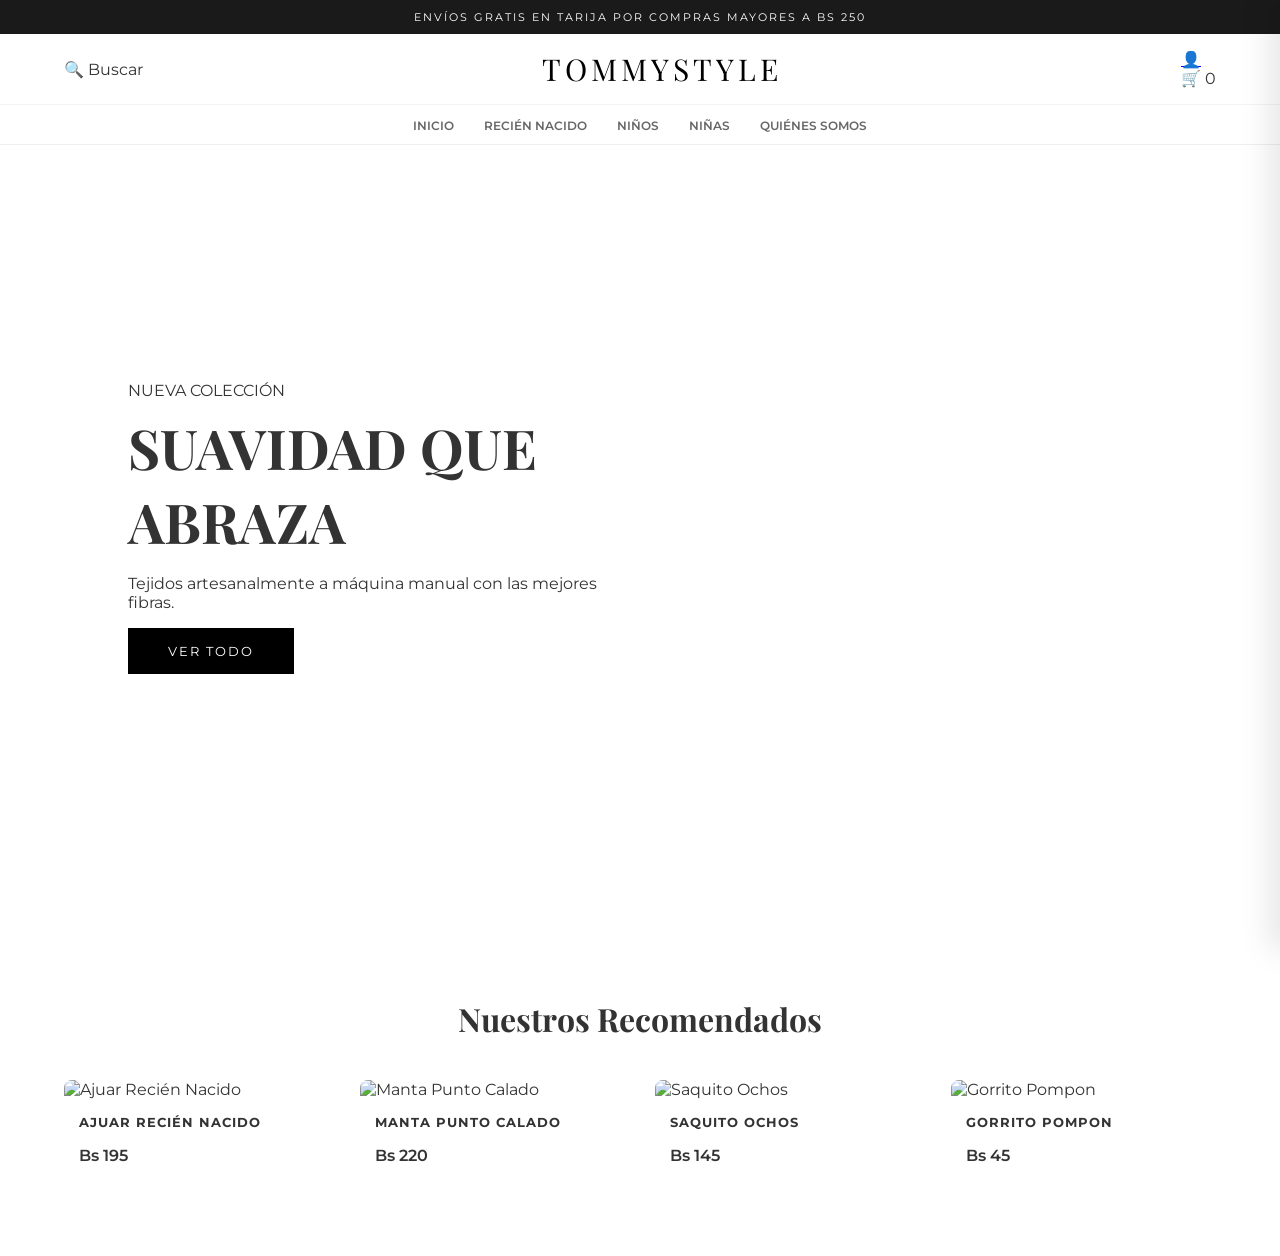
==== index.html @ 7f355030 "Add files via upload" ====
<!DOCTYPE html>
<html lang="es">
<head>
    <meta charset="UTF-8">
    <meta name="viewport" content="width=device-width, initial-scale=1.0">
    <title>TommyStyle | Tienda Oficial</title>
    <link rel="stylesheet" href="style.css">
    <link href="https://fonts.googleapis.com/css2?family=Montserrat:wght@300;400;600&family=Playfair+Display:wght@700&display=swap" rel="stylesheet">
</head>
<body>
    <div class="announcement-bar">ENVÍOS GRATIS EN TARIJA POR COMPRAS MAYORES A BS 250</div>

    <nav class="main-nav">
        <div class="nav-top">
            <div class="search-bar">🔍 Buscar</div>
            <div class="logo"><a href="index.html">TOMMYSTYLE</a></div>
            <div class="nav-user-icons">
                <a href="#">👤</a>
                <div class="cart-trigger" onclick="toggleCart()">🛒 <span id="cart-count">0</span></div>
            </div>
        </div>
        <ul class="nav-categories">
            <li><a href="index.html">INICIO</a></li>
            <li><a href="#productos">RECIÉN NACIDO</a></li>
            <li><a href="#productos">NIÑOS</a></li>
            <li><a href="#productos">NIÑAS</a></li>
            <li><a href="nosotros.html">QUIÉNES SOMOS</a></li>
        </ul>
    </nav>

    <header class="hero-section">
        <div class="hero-overlay">
            <div class="hero-text">
                <span class="subtitle">NUEVA COLECCIÓN</span>
                <h1>SUAVIDAD QUE ABRAZA</h1>
                <p>Tejidos artesanalmente a máquina manual con las mejores fibras.</p>
                <a href="#productos" class="btn-dark">VER TODO</a>
            </div>
        </div>
    </header>

    <section id="productos" class="shop-container">
        <h2 class="title-center">Nuestros Recomendados</h2>
        <div class="product-grid" id="product-grid"></div>
    </section>

    <div id="cart-sidebar" class="cart-sidebar">
        <div class="cart-header">
            <h3>BOLSA DE COMPRAS</h3>
            <button onclick="toggleCart()" class="close-btn">&times;</button>
        </div>
        <div id="cart-items-list"></div>
        <div class="cart-total-box">
            <p>Total: <span id="total-price">Bs 0</span></p>
            <button class="btn-checkout" onclick="checkout()">FINALIZAR COMPRA</button>
        </div>
    </div>

    <script src="script.js"></script>
</body>
</html>
---- style.css ----
:root {
    --primary: #1a1a1a;
    --accent: #d4a373;
    --bg-light: #f9f9f9;
}

body { font-family: 'Montserrat', sans-serif; margin: 0; color: #333; scroll-behavior: smooth; }

/* Announcement */
.announcement-bar { background: var(--primary); color: #fff; text-align: center; font-size: 11px; padding: 10px; letter-spacing: 2px; }

/* Nav */
.main-nav { background: #fff; position: sticky; top: 0; z-index: 1000; border-bottom: 1px solid #eee; }
.nav-top { display: flex; justify-content: space-between; align-items: center; padding: 15px 5%; }
.logo a { font-family: 'Playfair Display', serif; font-size: 30px; text-decoration: none; color: #000; letter-spacing: 4px; }
.nav-categories { list-style: none; display: flex; justify-content: center; padding: 10px 0; margin: 0; background: #fff; border-top: 1px solid #f4f4f4; }
.nav-categories li { margin: 0 15px; }
.nav-categories a { text-decoration: none; color: #666; font-size: 12px; font-weight: 600; transition: 0.3s; }
.nav-categories a:hover { color: var(--accent); }

/* Hero */
.hero-section { 
    height: 85vh; 
    background: url('https://images.unsplash.com/photo-1522771917714-d73b52b75243?auto=format&fit=crop&w=1600') center/cover no-repeat;
}
.hero-overlay { background: rgba(255,255,255,0.2); height: 100%; display: flex; align-items: center; padding-left: 10%; }
.hero-text { max-width: 500px; }
.hero-text h1 { font-family: 'Playfair Display', serif; font-size: 55px; margin: 10px 0; }
.btn-dark { background: #000; color: #fff; padding: 15px 40px; text-decoration: none; display: inline-block; letter-spacing: 2px; font-size: 13px; }

/* Shop */
.shop-container { padding: 60px 5%; }
.title-center { text-align: center; font-family: 'Playfair Display', serif; font-size: 32px; margin-bottom: 40px; }
.product-grid { display: grid; grid-template-columns: repeat(auto-fit, minmax(250px, 1fr)); gap: 30px; }
.product-card { cursor: pointer; transition: 0.3s; border-radius: 8px; overflow: hidden; }
.product-card img { width: 100%; height: 350px; object-fit: cover; }
.product-card:hover { transform: scale(1.02); }

/* Cart Sidebar */
.cart-sidebar { position: fixed; right: -400px; top: 0; width: 350px; height: 100%; background: #fff; box-shadow: -10px 0 30px rgba(0,0,0,0.1); z-index: 2000; transition: 0.4s; padding: 25px; display: flex; flex-direction: column; }
.cart-sidebar.active { right: 0; }
.cart-header { display: flex; justify-content: space-between; border-bottom: 1px solid #eee; padding-bottom: 15px; }

/* About Section */
.about-section { padding: 80px 15%; text-align: center; line-height: 1.8; }
.about-section img { width: 100%; max-height: 400px; object-fit: cover; margin: 30px 0; border-radius: 10px; }
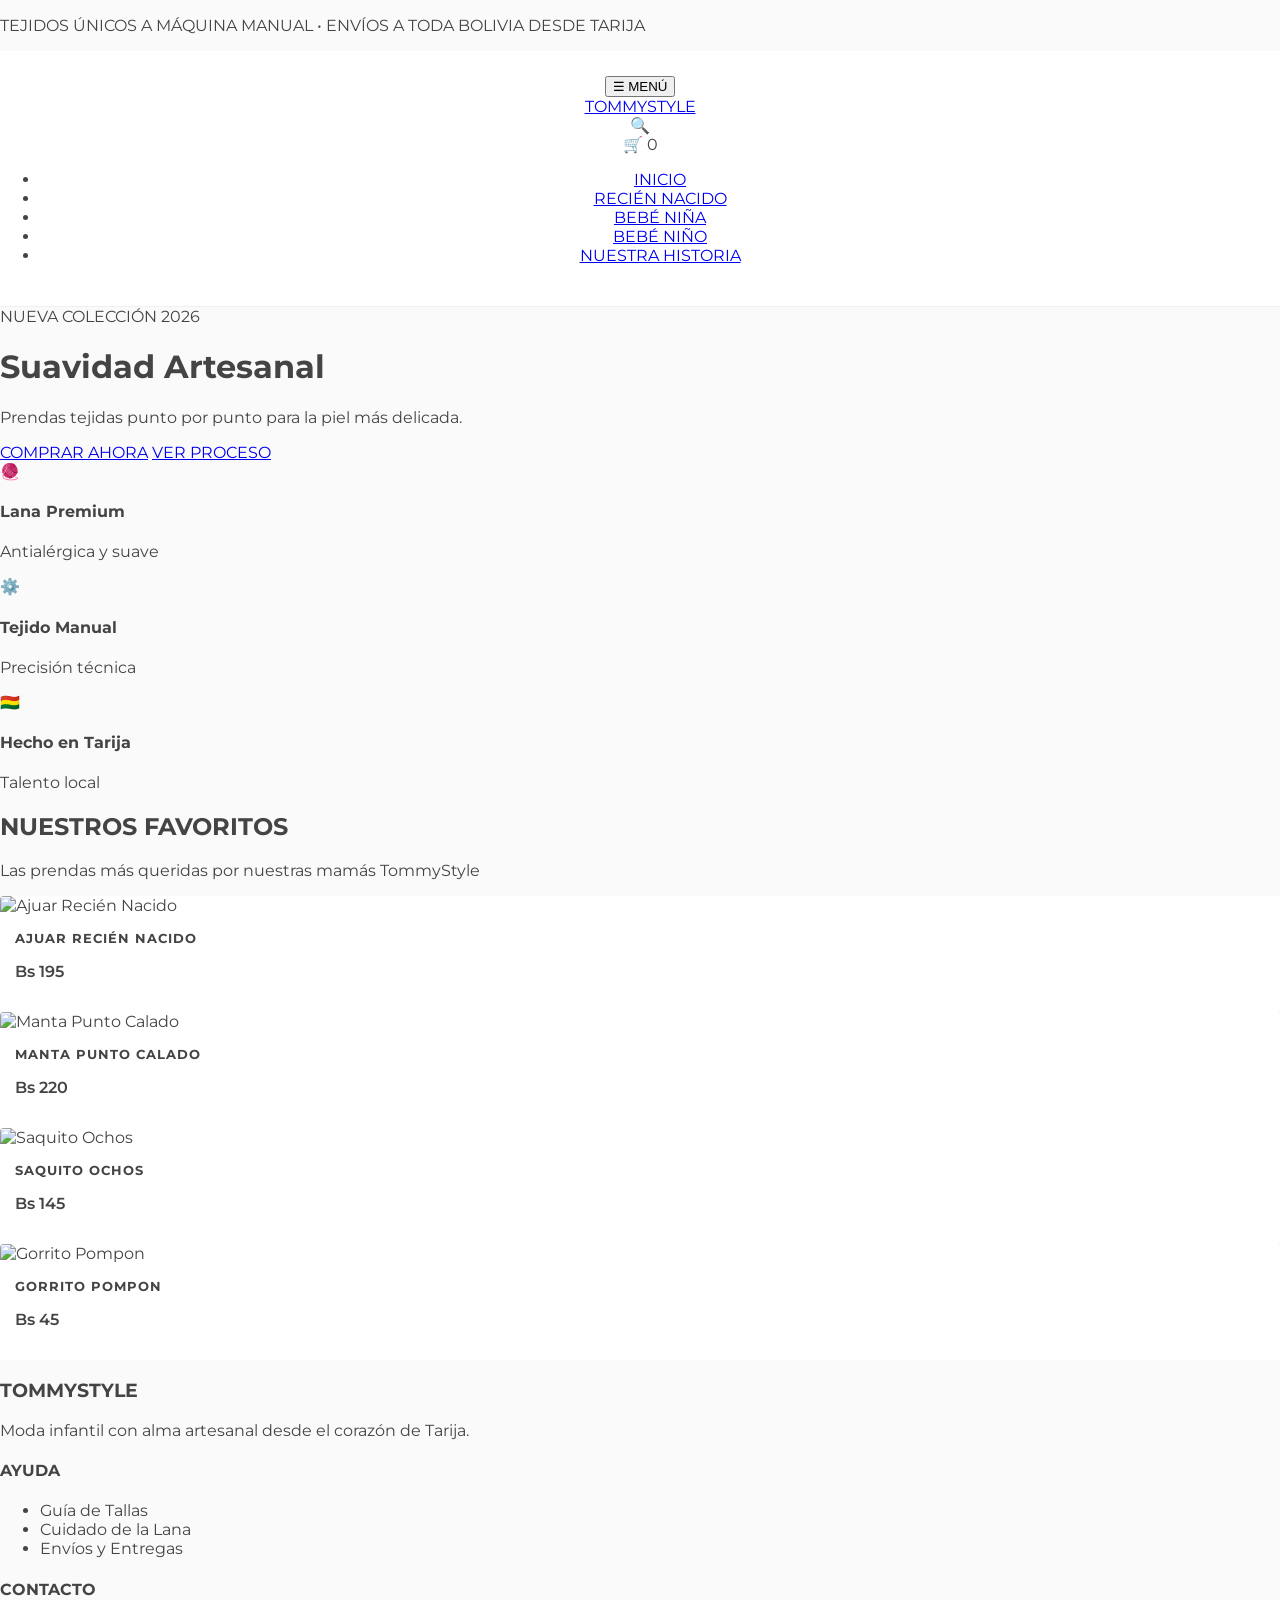
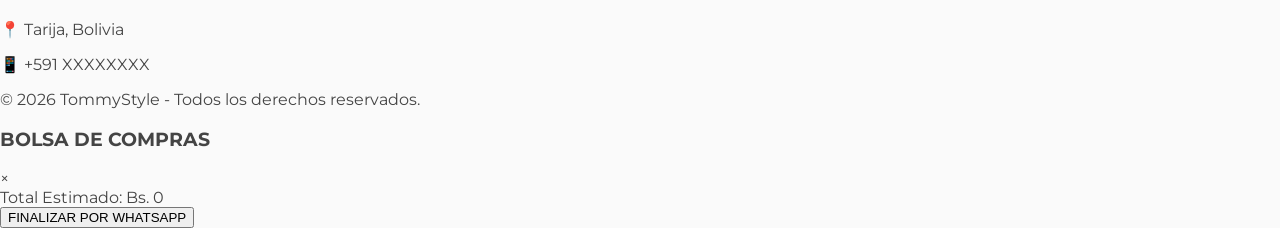
==== commit 96d9735b: "Update index.html" ====
--- a/index.html
+++ b/index.html
@@ -3,59 +3,121 @@
 <head>
     <meta charset="UTF-8">
     <meta name="viewport" content="width=device-width, initial-scale=1.0">
-    <title>TommyStyle | Tienda Oficial</title>
+    <title>TommyStyle | Boutique de Tejidos Artesanales</title>
+    <link href="https://fonts.googleapis.com/css2?family=Montserrat:wght@300;400;600&family=Playfair+Display:ital,wght@0,700;1,400&display=swap" rel="stylesheet">
     <link rel="stylesheet" href="style.css">
-    <link href="https://fonts.googleapis.com/css2?family=Montserrat:wght@300;400;600&family=Playfair+Display:wght@700&display=swap" rel="stylesheet">
 </head>
 <body>
-    <div class="announcement-bar">ENVÍOS GRATIS EN TARIJA POR COMPRAS MAYORES A BS 250</div>
 
-    <nav class="main-nav">
-        <div class="nav-top">
-            <div class="search-bar">🔍 Buscar</div>
-            <div class="logo"><a href="index.html">TOMMYSTYLE</a></div>
-            <div class="nav-user-icons">
-                <a href="#">👤</a>
-                <div class="cart-trigger" onclick="toggleCart()">🛒 <span id="cart-count">0</span></div>
+    <div class="top-promo">
+        <p>TEJIDOS ÚNICOS A MÁQUINA MANUAL • ENVÍOS A TODA BOLIVIA DESDE TARIJA</p>
+    </div>
+
+    <nav class="navbar">
+        <div class="nav-main">
+            <div class="nav-left">
+                <button class="menu-btn">☰ MENÚ</button>
+            </div>
+            <div class="logo">
+                <a href="index.html">TOMMYSTYLE</a>
+            </div>
+            <div class="nav-right">
+                <span class="icon">🔍</span>
+                <div class="cart-wrapper" onclick="toggleCart()">
+                    <span class="icon">🛒</span>
+                    <span id="cart-count">0</span>
+                </div>
             </div>
         </div>
-        <ul class="nav-categories">
+        <ul class="nav-links">
             <li><a href="index.html">INICIO</a></li>
-            <li><a href="#productos">RECIÉN NACIDO</a></li>
-            <li><a href="#productos">NIÑOS</a></li>
-            <li><a href="#productos">NIÑAS</a></li>
-            <li><a href="nosotros.html">QUIÉNES SOMOS</a></li>
+            <li><a href="#">RECIÉN NACIDO</a></li>
+            <li><a href="#">BEBÉ NIÑA</a></li>
+            <li><a href="#">BEBÉ NIÑO</a></li>
+            <li><a href="nosotros.html">NUESTRA HISTORIA</a></li>
         </ul>
     </nav>
 
-    <header class="hero-section">
-        <div class="hero-overlay">
-            <div class="hero-text">
-                <span class="subtitle">NUEVA COLECCIÓN</span>
-                <h1>SUAVIDAD QUE ABRAZA</h1>
-                <p>Tejidos artesanalmente a máquina manual con las mejores fibras.</p>
-                <a href="#productos" class="btn-dark">VER TODO</a>
+    <header class="main-hero">
+        <div class="hero-content">
+            <span class="tag">NUEVA COLECCIÓN 2026</span>
+            <h1>Suavidad Artesanal</h1>
+            <p>Prendas tejidas punto por punto para la piel más delicada.</p>
+            <div class="hero-btns">
+                <a href="#catalogo" class="btn-dark">COMPRAR AHORA</a>
+                <a href="nosotros.html" class="btn-outline">VER PROCESO</a>
             </div>
         </div>
     </header>
 
-    <section id="productos" class="shop-container">
-        <h2 class="title-center">Nuestros Recomendados</h2>
-        <div class="product-grid" id="product-grid"></div>
+    <section class="benefits">
+        <div class="benefit-item">
+            <span>🧶</span>
+            <h4>Lana Premium</h4>
+            <p>Antialérgica y suave</p>
+        </div>
+        <div class="benefit-item">
+            <span>⚙️</span>
+            <h4>Tejido Manual</h4>
+            <p>Precisión técnica</p>
+        </div>
+        <div class="benefit-item">
+            <span>🇧🇴</span>
+            <h4>Hecho en Tarija</h4>
+            <p>Talento local</p>
+        </div>
     </section>
+
+    <main id="catalogo" class="shop-container">
+        <div class="section-header">
+            <h2>NUESTROS FAVORITOS</h2>
+            <p>Las prendas más queridas por nuestras mamás TommyStyle</p>
+        </div>
+        
+        <div class="product-grid" id="product-grid">
+            </div>
+    </main>
+
+    <footer class="footer">
+        <div class="footer-content">
+            <div class="footer-col">
+                <h3>TOMMYSTYLE</h3>
+                <p>Moda infantil con alma artesanal desde el corazón de Tarija.</p>
+            </div>
+            <div class="footer-col">
+                <h4>AYUDA</h4>
+                <ul>
+                    <li>Guía de Tallas</li>
+                    <li>Cuidado de la Lana</li>
+                    <li>Envíos y Entregas</li>
+                </ul>
+            </div>
+            <div class="footer-col">
+                <h4>CONTACTO</h4>
+                <p>📍 Tarija, Bolivia</p>
+                <p>📱 +591 XXXXXXXX</p>
+            </div>
+        </div>
+        <div class="footer-bottom">
+            <p>&copy; 2026 TommyStyle - Todos los derechos reservados.</p>
+        </div>
+    </footer>
 
     <div id="cart-sidebar" class="cart-sidebar">
         <div class="cart-header">
             <h3>BOLSA DE COMPRAS</h3>
-            <button onclick="toggleCart()" class="close-btn">&times;</button>
+            <span class="close-cart" onclick="toggleCart()">&times;</span>
         </div>
-        <div id="cart-items-list"></div>
-        <div class="cart-total-box">
-            <p>Total: <span id="total-price">Bs 0</span></p>
-            <button class="btn-checkout" onclick="checkout()">FINALIZAR COMPRA</button>
+        <div id="cart-items" class="cart-items"></div>
+        <div class="cart-footer">
+            <div class="total-row">
+                <span>Total Estimado:</span>
+                <span id="cart-total">Bs. 0</span>
+            </div>
+            <button class="btn-checkout" onclick="checkout()">FINALIZAR POR WHATSAPP</button>
         </div>
     </div>
 
     <script src="script.js"></script>
 </body>
-</html>+</html>
--- a/style.css
+++ b/style.css
@@ -1,46 +1,36 @@
 :root {
-    --primary: #1a1a1a;
-    --accent: #d4a373;
-    --bg-light: #f9f9f9;
+    --celeste-claro: #e3f2fd;
+    --rosa-pastel: #fce4ec;
+    --dorado: #c5a059;
+    --gris-suave: #9e9e9e;
+    --fuente-titulo: 'Playfair Display', serif;
 }
 
-body { font-family: 'Montserrat', sans-serif; margin: 0; color: #333; scroll-behavior: smooth; }
+body { font-family: 'Montserrat', sans-serif; background-color: #fafafa; margin: 0; color: #444; }
 
-/* Announcement */
-.announcement-bar { background: var(--primary); color: #fff; text-align: center; font-size: 11px; padding: 10px; letter-spacing: 2px; }
+/* Navegación Estilo Minimalista */
+.navbar { background: white; padding: 25px 0; text-align: center; border-bottom: 1px solid #f0f0f0; position: sticky; top: 0; z-index: 1000; }
+.logo-container h1 { font-family: var(--fuente-titulo); font-size: 32px; letter-spacing: 6px; margin: 0; color: #222; }
 
-/* Nav */
-.main-nav { background: #fff; position: sticky; top: 0; z-index: 1000; border-bottom: 1px solid #eee; }
-.nav-top { display: flex; justify-content: space-between; align-items: center; padding: 15px 5%; }
-.logo a { font-family: 'Playfair Display', serif; font-size: 30px; text-decoration: none; color: #000; letter-spacing: 4px; }
-.nav-categories { list-style: none; display: flex; justify-content: center; padding: 10px 0; margin: 0; background: #fff; border-top: 1px solid #f4f4f4; }
-.nav-categories li { margin: 0 15px; }
-.nav-categories a { text-decoration: none; color: #666; font-size: 12px; font-weight: 600; transition: 0.3s; }
-.nav-categories a:hover { color: var(--accent); }
+/* Banner Editorial */
+.hero { 
+    height: 60vh; 
+    background: linear-gradient(rgba(0,0,0,0.1), rgba(0,0,0,0.1)), url('https://images.unsplash.com/photo-1515488764276-beab7607c1e6?q=80') center/cover;
+    display: flex; align-items: center; justify-content: center; color: white; text-align: center;
+}
+.hero-box { background: rgba(255,255,255,0.9); padding: 40px; color: #222; max-width: 600px; }
+.hero-box h2 { font-family: var(--fuente-titulo); font-size: 38px; margin: 0; }
 
-/* Hero */
-.hero-section { 
-    height: 85vh; 
-    background: url('https://images.unsplash.com/photo-1522771917714-d73b52b75243?auto=format&fit=crop&w=1600') center/cover no-repeat;
-}
-.hero-overlay { background: rgba(255,255,255,0.2); height: 100%; display: flex; align-items: center; padding-left: 10%; }
-.hero-text { max-width: 500px; }
-.hero-text h1 { font-family: 'Playfair Display', serif; font-size: 55px; margin: 10px 0; }
-.btn-dark { background: #000; color: #fff; padding: 15px 40px; text-decoration: none; display: inline-block; letter-spacing: 2px; font-size: 13px; }
+/* Catálogo */
+.shop-section { padding: 80px 10%; }
+.grid { display: grid; grid-template-columns: repeat(auto-fit, minmax(280px, 1fr)); gap: 40px; }
 
-/* Shop */
-.shop-container { padding: 60px 5%; }
-.title-center { text-align: center; font-family: 'Playfair Display', serif; font-size: 32px; margin-bottom: 40px; }
-.product-grid { display: grid; grid-template-columns: repeat(auto-fit, minmax(250px, 1fr)); gap: 30px; }
-.product-card { cursor: pointer; transition: 0.3s; border-radius: 8px; overflow: hidden; }
-.product-card img { width: 100%; height: 350px; object-fit: cover; }
-.product-card:hover { transform: scale(1.02); }
+.product-card { background: white; border-radius: 4px; overflow: hidden; transition: 0.3s; position: relative; }
+.product-card:hover { transform: translateY(-10px); }
+.product-card img { width: 100%; height: 400px; object-fit: cover; }
 
-/* Cart Sidebar */
-.cart-sidebar { position: fixed; right: -400px; top: 0; width: 350px; height: 100%; background: #fff; box-shadow: -10px 0 30px rgba(0,0,0,0.1); z-index: 2000; transition: 0.4s; padding: 25px; display: flex; flex-direction: column; }
-.cart-sidebar.active { right: 0; }
-.cart-header { display: flex; justify-content: space-between; border-bottom: 1px solid #eee; padding-bottom: 15px; }
+.product-info { padding: 20px; text-align: center; }
+.product-info h3 { text-transform: uppercase; font-size: 14px; letter-spacing: 2px; margin-bottom: 10px; }
+.price { color: var(--dorado); font-weight: bold; font-size: 18px; }
 
-/* About Section */
-.about-section { padding: 80px 15%; text-align: center; line-height: 1.8; }
-.about-section img { width: 100%; max-height: 400px; object-fit: cover; margin: 30px 0; border-radius: 10px; }+.btn-add { background: #222; color: white; padding: 12px; width: 100%; border: none; cursor: pointer; margin-top: 15px; font-size: 12px; letter-spacing: 1px; }
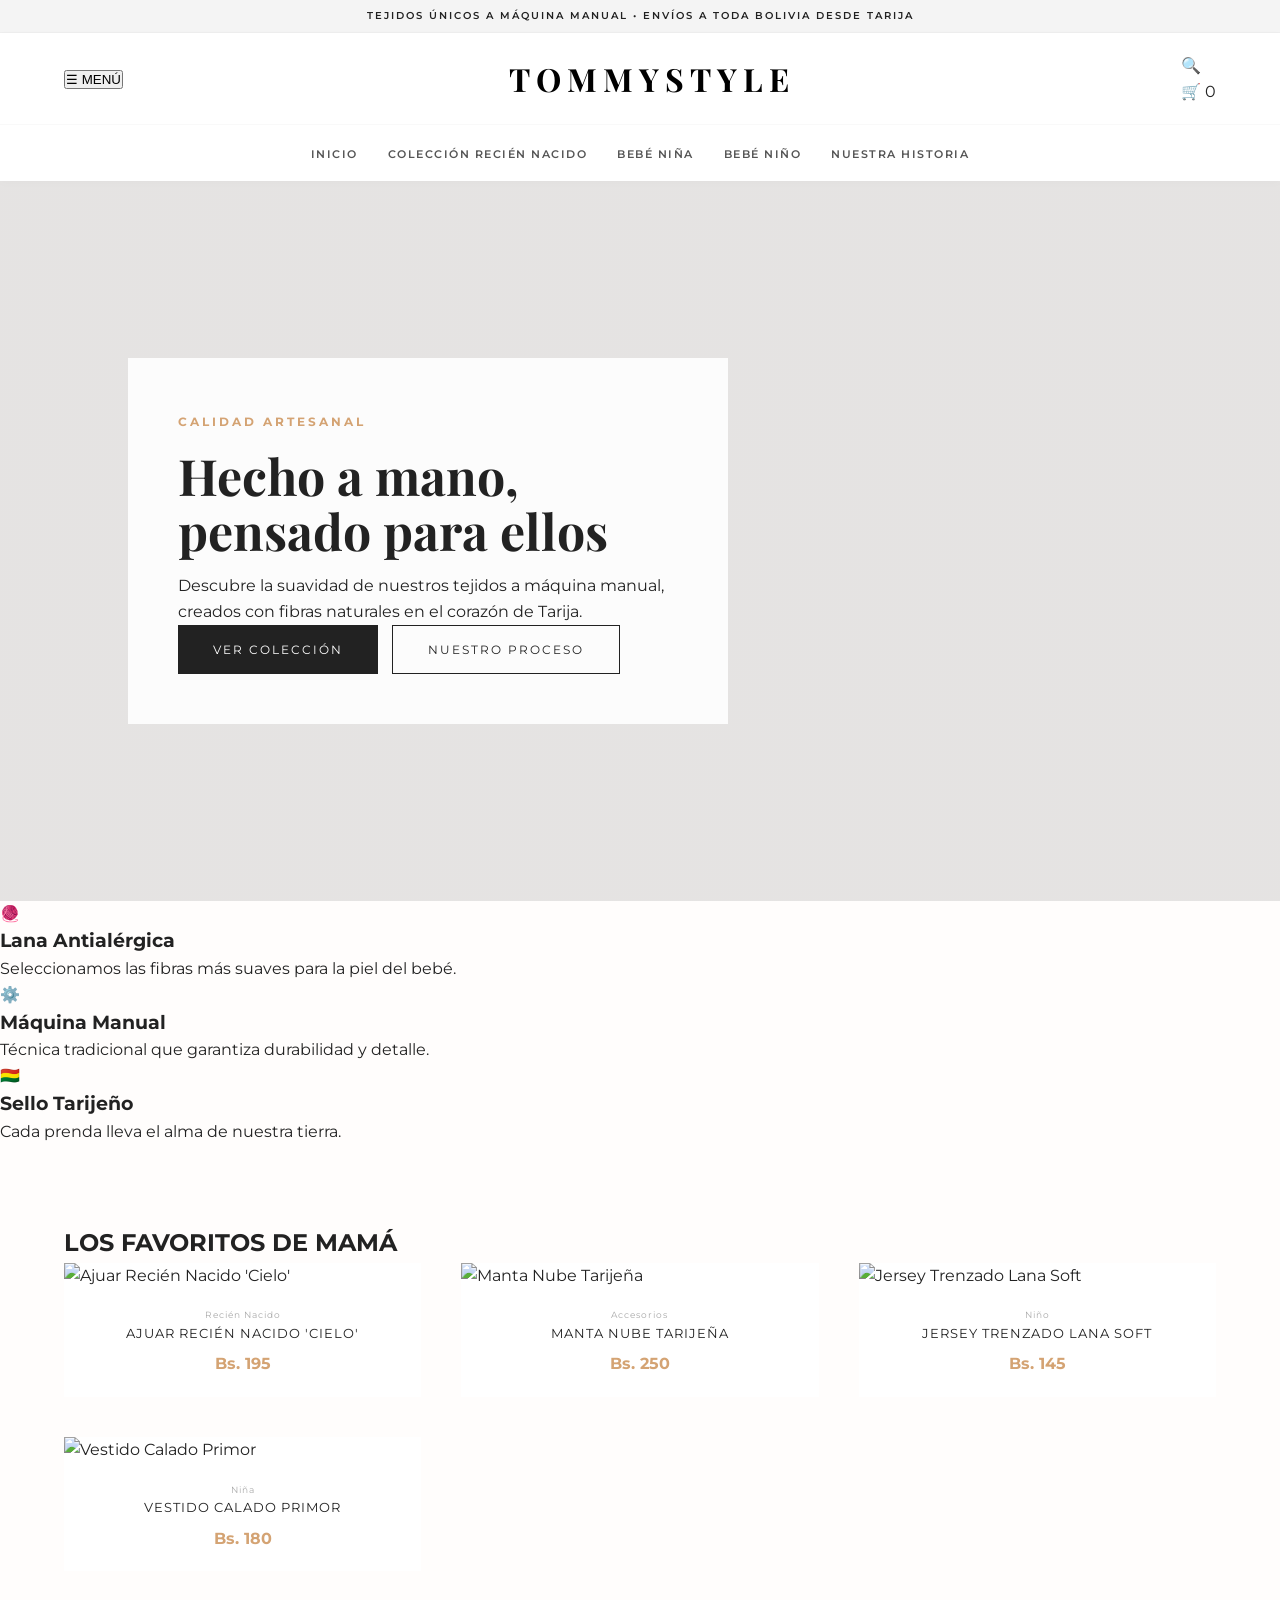
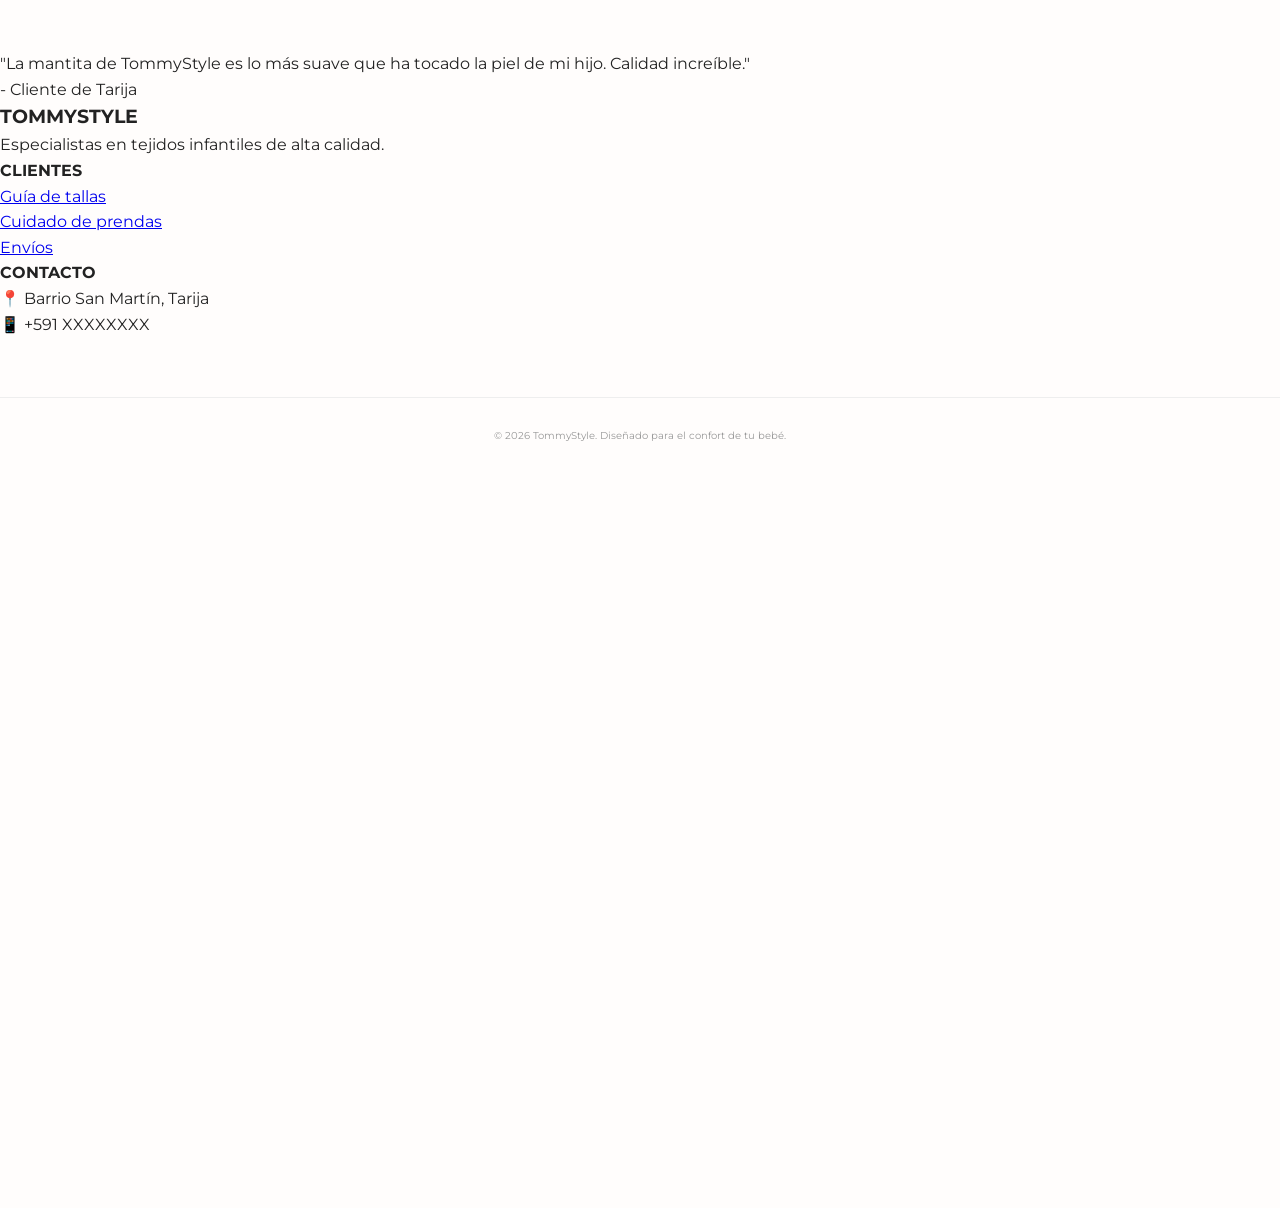
==== commit c66d13ce: "Update index.html" ====
--- a/index.html
+++ b/index.html
@@ -16,7 +16,7 @@
     <nav class="navbar">
         <div class="nav-main">
             <div class="nav-left">
-                <button class="menu-btn">☰ MENÚ</button>
+                <button class="menu-btn" onclick="toggleMenu()">☰ MENÚ</button>
             </div>
             <div class="logo">
                 <a href="index.html">TOMMYSTYLE</a>
@@ -29,92 +29,99 @@
                 </div>
             </div>
         </div>
-        <ul class="nav-links">
+        <ul class="nav-links" id="main-menu">
             <li><a href="index.html">INICIO</a></li>
-            <li><a href="#">RECIÉN NACIDO</a></li>
-            <li><a href="#">BEBÉ NIÑA</a></li>
-            <li><a href="#">BEBÉ NIÑO</a></li>
+            <li><a href="#catalogo">COLECCIÓN RECIÉN NACIDO</a></li>
+            <li><a href="#catalogo">BEBÉ NIÑA</a></li>
+            <li><a href="#catalogo">BEBÉ NIÑO</a></li>
             <li><a href="nosotros.html">NUESTRA HISTORIA</a></li>
         </ul>
     </nav>
 
     <header class="main-hero">
-        <div class="hero-content">
-            <span class="tag">NUEVA COLECCIÓN 2026</span>
-            <h1>Suavidad Artesanal</h1>
-            <p>Prendas tejidas punto por punto para la piel más delicada.</p>
-            <div class="hero-btns">
-                <a href="#catalogo" class="btn-dark">COMPRAR AHORA</a>
-                <a href="nosotros.html" class="btn-outline">VER PROCESO</a>
+        <div class="hero-overlay">
+            <div class="hero-content">
+                <span class="tag">CALIDAD ARTESANAL</span>
+                <h1>Hecho a mano, <br>pensado para ellos</h1>
+                <p>Descubre la suavidad de nuestros tejidos a máquina manual, creados con fibras naturales en el corazón de Tarija.</p>
+                <div class="hero-btns">
+                    <a href="#catalogo" class="btn-dark">VER COLECCIÓN</a>
+                    <a href="nosotros.html" class="btn-outline">NUESTRO PROCESO</a>
+                </div>
             </div>
         </div>
     </header>
 
-    <section class="benefits">
-        <div class="benefit-item">
-            <span>🧶</span>
-            <h4>Lana Premium</h4>
-            <p>Antialérgica y suave</p>
+    <section class="features">
+        <div class="feature-card">
+            <div class="f-icon">🧶</div>
+            <h3>Lana Antialérgica</h3>
+            <p>Seleccionamos las fibras más suaves para la piel del bebé.</p>
         </div>
-        <div class="benefit-item">
-            <span>⚙️</span>
-            <h4>Tejido Manual</h4>
-            <p>Precisión técnica</p>
+        <div class="feature-card">
+            <div class="f-icon">⚙️</div>
+            <h3>Máquina Manual</h3>
+            <p>Técnica tradicional que garantiza durabilidad y detalle.</p>
         </div>
-        <div class="benefit-item">
-            <span>🇧🇴</span>
-            <h4>Hecho en Tarija</h4>
-            <p>Talento local</p>
+        <div class="feature-card">
+            <div class="f-icon">🇧🇴</div>
+            <h3>Sello Tarijeño</h3>
+            <p>Cada prenda lleva el alma de nuestra tierra.</p>
         </div>
     </section>
 
     <main id="catalogo" class="shop-container">
-        <div class="section-header">
-            <h2>NUESTROS FAVORITOS</h2>
-            <p>Las prendas más queridas por nuestras mamás TommyStyle</p>
+        <div class="section-title">
+            <h2>LOS FAVORITOS DE MAMÁ</h2>
+            <div class="divider"></div>
         </div>
         
         <div class="product-grid" id="product-grid">
             </div>
     </main>
 
-    <footer class="footer">
-        <div class="footer-content">
-            <div class="footer-col">
+    <section class="testimonials">
+        <p class="quote">"La mantita de TommyStyle es lo más suave que ha tocado la piel de mi hijo. Calidad increíble."</p>
+        <p class="author">- Cliente de Tarija</p>
+    </section>
+
+    <footer class="main-footer">
+        <div class="footer-grid">
+            <div class="footer-about">
                 <h3>TOMMYSTYLE</h3>
-                <p>Moda infantil con alma artesanal desde el corazón de Tarija.</p>
+                <p>Especialistas en tejidos infantiles de alta calidad.</p>
             </div>
-            <div class="footer-col">
-                <h4>AYUDA</h4>
+            <div class="footer-links">
+                <h4>CLIENTES</h4>
                 <ul>
-                    <li>Guía de Tallas</li>
-                    <li>Cuidado de la Lana</li>
-                    <li>Envíos y Entregas</li>
+                    <li><a href="#">Guía de tallas</a></li>
+                    <li><a href="#">Cuidado de prendas</a></li>
+                    <li><a href="#">Envíos</a></li>
                 </ul>
             </div>
-            <div class="footer-col">
+            <div class="footer-contact">
                 <h4>CONTACTO</h4>
-                <p>📍 Tarija, Bolivia</p>
+                <p>📍 Barrio San Martín, Tarija</p>
                 <p>📱 +591 XXXXXXXX</p>
             </div>
         </div>
         <div class="footer-bottom">
-            <p>&copy; 2026 TommyStyle - Todos los derechos reservados.</p>
+            <p>© 2026 TommyStyle. Diseñado para el confort de tu bebé.</p>
         </div>
     </footer>
 
     <div id="cart-sidebar" class="cart-sidebar">
         <div class="cart-header">
             <h3>BOLSA DE COMPRAS</h3>
-            <span class="close-cart" onclick="toggleCart()">&times;</span>
+            <span class="close-cart" onclick="toggleCart()">×</span>
         </div>
-        <div id="cart-items" class="cart-items"></div>
+        <div id="cart-items" class="cart-items-body"></div>
         <div class="cart-footer">
-            <div class="total-row">
-                <span>Total Estimado:</span>
-                <span id="cart-total">Bs. 0</span>
+            <div class="total-box">
+                <span>Total:</span>
+                <span id="cart-total">Bs 0</span>
             </div>
-            <button class="btn-checkout" onclick="checkout()">FINALIZAR POR WHATSAPP</button>
+            <button class="btn-checkout" onclick="finalizarCompra()">ORDENAR POR WHATSAPP</button>
         </div>
     </div>
 
--- a/style.css
+++ b/style.css
@@ -1,36 +1,71 @@
+/* RESET Y VARIABLES */
 :root {
-    --celeste-claro: #e3f2fd;
-    --rosa-pastel: #fce4ec;
-    --dorado: #c5a059;
-    --gris-suave: #9e9e9e;
-    --fuente-titulo: 'Playfair Display', serif;
+    --primary: #222;
+    --accent: #d4a373;
+    --soft-blue: #e3f2fd;
+    --bg: #fffdfc;
+    --text-light: #777;
 }
 
-body { font-family: 'Montserrat', sans-serif; background-color: #fafafa; margin: 0; color: #444; }
+* { box-sizing: border-box; margin: 0; padding: 0; }
 
-/* Navegación Estilo Minimalista */
-.navbar { background: white; padding: 25px 0; text-align: center; border-bottom: 1px solid #f0f0f0; position: sticky; top: 0; z-index: 1000; }
-.logo-container h1 { font-family: var(--fuente-titulo); font-size: 32px; letter-spacing: 6px; margin: 0; color: #222; }
+body { font-family: 'Montserrat', sans-serif; background: var(--bg); color: var(--primary); line-height: 1.6; }
 
-/* Banner Editorial */
-.hero { 
-    height: 60vh; 
-    background: linear-gradient(rgba(0,0,0,0.1), rgba(0,0,0,0.1)), url('https://images.unsplash.com/photo-1515488764276-beab7607c1e6?q=80') center/cover;
-    display: flex; align-items: center; justify-content: center; color: white; text-align: center;
+/* PROMO BAR */
+.top-promo { background: #f4f4f4; text-align: center; padding: 8px; font-size: 10px; letter-spacing: 2px; font-weight: 600; border-bottom: 1px solid #eee; }
+
+/* NAVBAR */
+.navbar { background: #fff; position: sticky; top: 0; z-index: 1000; box-shadow: 0 2px 10px rgba(0,0,0,0.02); }
+.nav-main { display: flex; justify-content: space-between; align-items: center; padding: 20px 5%; }
+.logo a { font-family: 'Playfair Display', serif; font-size: 32px; text-decoration: none; color: #000; letter-spacing: 6px; font-weight: 700; }
+.nav-links { display: flex; justify-content: center; list-style: none; padding-bottom: 15px; gap: 30px; border-top: 1px solid #f9f9f9; padding-top: 15px; }
+.nav-links a { text-decoration: none; color: #555; font-size: 11px; font-weight: 600; letter-spacing: 1.5px; transition: 0.3s; }
+.nav-links a:hover { color: var(--accent); }
+
+/* HERO */
+.main-hero { 
+    height: 80vh; 
+    background: linear-gradient(rgba(0,0,0,0.1), rgba(0,0,0,0.1)), 
+                url('https://images.unsplash.com/photo-1515488764276-beab7607c1e6?q=80') center/cover;
+    display: flex; align-items: center; padding: 0 10%; color: #fff;
 }
-.hero-box { background: rgba(255,255,255,0.9); padding: 40px; color: #222; max-width: 600px; }
-.hero-box h2 { font-family: var(--fuente-titulo); font-size: 38px; margin: 0; }
+.hero-content { max-width: 600px; background: rgba(255,255,255,0.9); padding: 50px; color: #222; }
+.hero-content h1 { font-family: 'Playfair Display', serif; font-size: 50px; line-height: 1.1; margin: 15px 0; }
+.hero-content .tag { color: var(--accent); font-weight: bold; font-size: 12px; letter-spacing: 3px; }
+.btn-dark { background: #222; color: #fff; padding: 15px 35px; text-decoration: none; display: inline-block; font-size: 12px; letter-spacing: 2px; margin-right: 10px; }
+.btn-outline { border: 1px solid #222; color: #222; padding: 14px 35px; text-decoration: none; display: inline-block; font-size: 12px; letter-spacing: 2px; }
 
-/* Catálogo */
-.shop-section { padding: 80px 10%; }
-.grid { display: grid; grid-template-columns: repeat(auto-fit, minmax(280px, 1fr)); gap: 40px; }
+/* BENEFITS */
+.benefits { display: flex; justify-content: space-around; padding: 50px 10%; background: #fff; text-align: center; }
+.benefit-item h4 { font-size: 12px; letter-spacing: 1px; margin: 10px 0 5px; }
+.benefit-item p { font-size: 11px; color: var(--text-light); }
 
-.product-card { background: white; border-radius: 4px; overflow: hidden; transition: 0.3s; position: relative; }
-.product-card:hover { transform: translateY(-10px); }
+/* PRODUCT GRID */
+.shop-container { padding: 80px 5%; }
+.section-header { text-align: center; margin-bottom: 50px; }
+.section-header h2 { font-family: 'Playfair Display', serif; font-size: 32px; margin-bottom: 10px; }
+.product-grid { display: grid; grid-template-columns: repeat(auto-fill, minmax(280px, 1fr)); gap: 40px; }
+
+.product-card { background: #fff; transition: 0.4s; overflow: hidden; cursor: pointer; }
+.product-card:hover { transform: translateY(-8px); }
 .product-card img { width: 100%; height: 400px; object-fit: cover; }
+.product-info { padding: 20px; text-align: center; }
+.product-info h3 { font-size: 13px; font-weight: 400; text-transform: uppercase; letter-spacing: 1px; margin-bottom: 8px; }
+.product-info .price { font-weight: 700; color: var(--accent); font-size: 16px; }
 
-.product-info { padding: 20px; text-align: center; }
-.product-info h3 { text-transform: uppercase; font-size: 14px; letter-spacing: 2px; margin-bottom: 10px; }
-.price { color: var(--dorado); font-weight: bold; font-size: 18px; }
+/* CART SIDEBAR */
+.cart-sidebar { position: fixed; right: -100%; top: 0; width: 400px; height: 100%; background: #fff; z-index: 2000; transition: 0.5s; padding: 30px; display: flex; flex-direction: column; box-shadow: -10px 0 30px rgba(0,0,0,0.1); }
+.cart-sidebar.active { right: 0; }
+.cart-header { display: flex; justify-content: space-between; align-items: center; border-bottom: 1px solid #eee; padding-bottom: 15px; }
+.cart-items { flex-grow: 1; overflow-y: auto; padding: 20px 0; }
+.cart-footer { border-top: 1px solid #eee; padding-top: 20px; }
+.total-row { display: flex; justify-content: space-between; font-weight: bold; margin-bottom: 20px; }
+.btn-checkout { background: #222; color: #fff; width: 100%; padding: 18px; border: none; cursor: pointer; letter-spacing: 2px; font-weight: 600; }
 
-.btn-add { background: #222; color: white; padding: 12px; width: 100%; border: none; cursor: pointer; margin-top: 15px; font-size: 12px; letter-spacing: 1px; }
+/* FOOTER */
+.footer { background: #f9f9f9; padding: 80px 10% 40px; border-top: 1px solid #eee; }
+.footer-content { display: grid; grid-template-columns: repeat(auto-fit, minmax(200px, 1fr)); gap: 40px; }
+.footer-col h3, .footer-col h4 { margin-bottom: 20px; font-size: 14px; letter-spacing: 2px; }
+.footer-col ul { list-style: none; }
+.footer-col ul li { margin-bottom: 10px; font-size: 12px; color: var(--text-light); }
+.footer-bottom { text-align: center; margin-top: 60px; border-top: 1px solid #eee; padding-top: 30px; font-size: 10px; color: #999; }
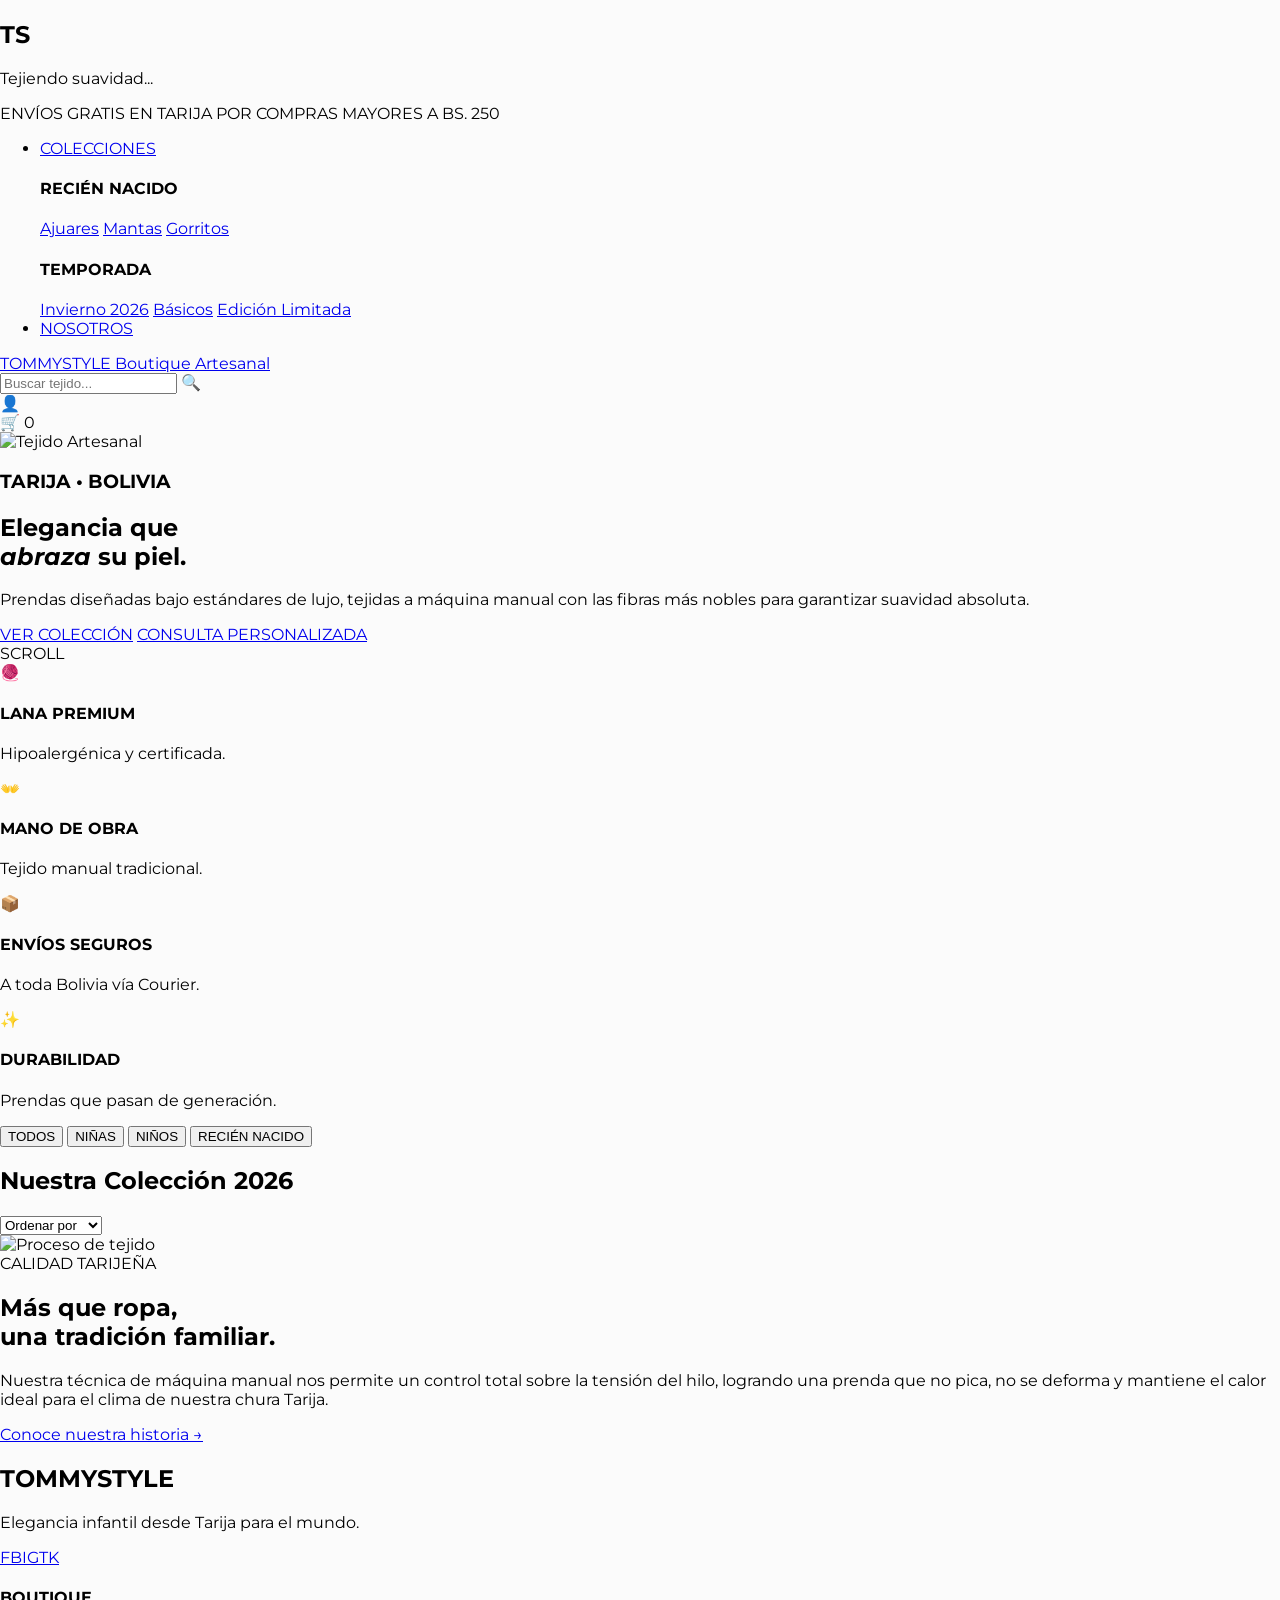
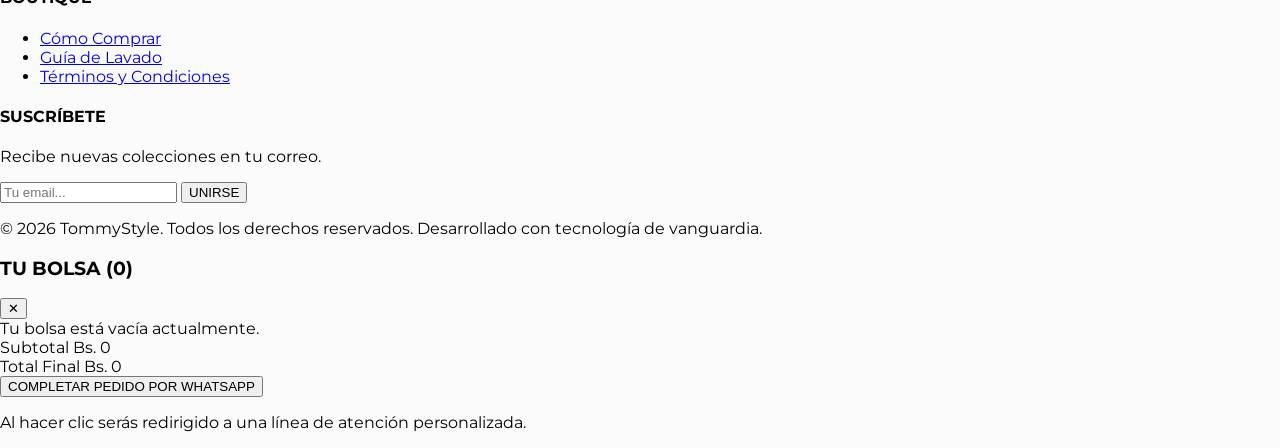
==== commit 4b1278bf: "Update index.html" ====
--- a/index.html
+++ b/index.html
@@ -1,129 +1,230 @@
 <!DOCTYPE html>
-<html lang="es">
+<html lang="es" class="no-js">
 <head>
     <meta charset="UTF-8">
-    <meta name="viewport" content="width=device-width, initial-scale=1.0">
-    <title>TommyStyle | Boutique de Tejidos Artesanales</title>
-    <link href="https://fonts.googleapis.com/css2?family=Montserrat:wght@300;400;600&family=Playfair+Display:ital,wght@0,700;1,400&display=swap" rel="stylesheet">
+    <meta name="viewport" content="width=device-width, initial-scale=1.0, maximum-scale=1.0, user-scalable=no">
+    <meta name="description" content="TommyStyle - Exclusividad en tejidos a máquina manual para bebés en Tarija.">
+    <meta name="author" content="Michael - TommyStyle Development">
+    <title>TommyStyle | Boutique de Lujo Infantil Artesanal</title>
+    
+    <link rel="preconnect" href="https://fonts.googleapis.com">
+    <link rel="preconnect" href="https://fonts.gstatic.com" crossorigin>
+    <link href="https://fonts.googleapis.com/css2?family=Montserrat:ital,wght@0,100;0,300;0,400;0,600;0,800;1,400&family=Playfair+Display:ital,wght@0,400;0,700;0,900;1,400&family=Dancing+Script:wght@700&display=swap" rel="stylesheet">
+    
     <link rel="stylesheet" href="style.css">
 </head>
-<body>
-
-    <div class="top-promo">
-        <p>TEJIDOS ÚNICOS A MÁQUINA MANUAL • ENVÍOS A TODA BOLIVIA DESDE TARIJA</p>
+<body class="loading">
+
+    <div id="preloader" class="preloader">
+        <div class="loader-content">
+            <h2 class="loader-logo">TS</h2>
+            <div class="loader-bar"></div>
+            <p>Tejiendo suavidad...</p>
+        </div>
     </div>
 
-    <nav class="navbar">
-        <div class="nav-main">
-            <div class="nav-left">
-                <button class="menu-btn" onclick="toggleMenu()">☰ MENÚ</button>
-            </div>
-            <div class="logo">
-                <a href="index.html">TOMMYSTYLE</a>
-            </div>
-            <div class="nav-right">
-                <span class="icon">🔍</span>
-                <div class="cart-wrapper" onclick="toggleCart()">
-                    <span class="icon">🛒</span>
-                    <span id="cart-count">0</span>
-                </div>
-            </div>
-        </div>
-        <ul class="nav-links" id="main-menu">
-            <li><a href="index.html">INICIO</a></li>
-            <li><a href="#catalogo">COLECCIÓN RECIÉN NACIDO</a></li>
-            <li><a href="#catalogo">BEBÉ NIÑA</a></li>
-            <li><a href="#catalogo">BEBÉ NIÑO</a></li>
-            <li><a href="nosotros.html">NUESTRA HISTORIA</a></li>
-        </ul>
+    <header class="utility-bar">
+        <div class="carousel-announcement">
+            <div class="announcement-slide">ENVÍOS GRATIS EN TARIJA POR COMPRAS MAYORES A BS. 250</div>
+            <div class="announcement-slide" style="display:none;">PRENDAS TEJIDAS A MÁQUINA MANUAL PUNTO POR PUNTO</div>
+            <div class="announcement-slide" style="display:none;">CALIDAD EXPORTACIÓN CON ALMA BOLIVIANA</div>
+        </div>
+    </header>
+
+    <nav class="main-navigation" id="mainNav">
+        <div class="nav-wrapper">
+            <div class="mobile-menu-trigger" onclick="toggleMobileMenu()">
+                <span class="line"></span><span class="line"></span><span class="line"></span>
+            </div>
+
+            <div class="nav-left-links desktop-only">
+                <ul class="menu-list">
+                    <li class="menu-item has-dropdown">
+                        <a href="#catalogo">COLECCIONES</a>
+                        <div class="mega-menu">
+                            <div class="mega-col">
+                                <h4>RECIÉN NACIDO</h4>
+                                <a href="#" onclick="filtrarCategoria('Ajuar')">Ajuares</a>
+                                <a href="#" onclick="filtrarCategoria('Manta')">Mantas</a>
+                                <a href="#" onclick="filtrarCategoria('Gorrito')">Gorritos</a>
+                            </div>
+                            <div class="mega-col">
+                                <h4>TEMPORADA</h4>
+                                <a href="#">Invierno 2026</a>
+                                <a href="#">Básicos</a>
+                                <a href="#">Edición Limitada</a>
+                            </div>
+                        </div>
+                    </li>
+                    <li class="menu-item"><a href="nosotros.html">NOSOTROS</a></li>
+                </ul>
+            </div>
+
+            <div class="brand-identity">
+                <a href="index.html" class="main-logo">
+                    <span class="logo-text">TOMMYSTYLE</span>
+                    <span class="logo-subtext">Boutique Artesanal</span>
+                </a>
+            </div>
+
+            <div class="nav-right-icons">
+                <div class="search-container">
+                    <input type="text" id="globalSearch" placeholder="Buscar tejido..." oninput="realTimeSearch()">
+                    <span class="search-btn">🔍</span>
+                </div>
+                <div class="account-icon desktop-only">👤</div>
+                <div class="cart-trigger" onclick="toggleCartSide()">
+                    <span class="cart-icon">🛒</span>
+                    <span id="cart-counter-badge">0</span>
+                </div>
+            </div>
+        </div>
     </nav>
 
-    <header class="main-hero">
-        <div class="hero-overlay">
-            <div class="hero-content">
-                <span class="tag">CALIDAD ARTESANAL</span>
-                <h1>Hecho a mano, <br>pensado para ellos</h1>
-                <p>Descubre la suavidad de nuestros tejidos a máquina manual, creados con fibras naturales en el corazón de Tarija.</p>
-                <div class="hero-btns">
-                    <a href="#catalogo" class="btn-dark">VER COLECCIÓN</a>
-                    <a href="nosotros.html" class="btn-outline">NUESTRO PROCESO</a>
-                </div>
-            </div>
-        </div>
-    </header>
-
-    <section class="features">
-        <div class="feature-card">
-            <div class="f-icon">🧶</div>
-            <h3>Lana Antialérgica</h3>
-            <p>Seleccionamos las fibras más suaves para la piel del bebé.</p>
-        </div>
-        <div class="feature-card">
-            <div class="f-icon">⚙️</div>
-            <h3>Máquina Manual</h3>
-            <p>Técnica tradicional que garantiza durabilidad y detalle.</p>
-        </div>
-        <div class="feature-card">
-            <div class="f-icon">🇧🇴</div>
-            <h3>Sello Tarijeño</h3>
-            <p>Cada prenda lleva el alma de nuestra tierra.</p>
-        </div>
-    </section>
-
-    <main id="catalogo" class="shop-container">
-        <div class="section-title">
-            <h2>LOS FAVORITOS DE MAMÁ</h2>
-            <div class="divider"></div>
+    <section class="hero-header-v3">
+        <div class="hero-video-bg">
+            <img src="https://images.unsplash.com/photo-1522771917714-d73b52b75243?q=80" alt="Tejido Artesanal">
+        </div>
+        <div class="hero-overlay-dark"></div>
+        <div class="hero-main-content">
+            <div class="content-wrapper">
+                <h3 class="reveal-text">TARIJA • BOLIVIA</h3>
+                <h1 class="main-title">Elegancia que <br><em>abraza</em> su piel.</h1>
+                <p class="hero-description">Prendas diseñadas bajo estándares de lujo, tejidas a máquina manual con las fibras más nobles para garantizar suavidad absoluta.</p>
+                <div class="hero-action-group">
+                    <a href="#catalogo" class="cta-button primary-gold">VER COLECCIÓN</a>
+                    <a href="https://wa.me/591XXXXXXXX" class="cta-button secondary-glass">CONSULTA PERSONALIZADA</a>
+                </div>
+            </div>
+        </div>
+        <div class="hero-scroll-indicator">
+            <span>SCROLL</span>
+            <div class="mouse-icon"><div class="wheel"></div></div>
+        </div>
+    </section>
+
+    <section class="trust-indicators">
+        <div class="indicator-card">
+            <div class="icon-box">🧶</div>
+            <h4>LANA PREMIUM</h4>
+            <p>Hipoalergénica y certificada.</p>
+        </div>
+        <div class="indicator-card">
+            <div class="icon-box">👐</div>
+            <h4>MANO DE OBRA</h4>
+            <p>Tejido manual tradicional.</p>
+        </div>
+        <div class="indicator-card">
+            <div class="icon-box">📦</div>
+            <h4>ENVÍOS SEGUROS</h4>
+            <p>A toda Bolivia vía Courier.</p>
+        </div>
+        <div class="indicator-card">
+            <div class="icon-box">✨</div>
+            <h4>DURABILIDAD</h4>
+            <p>Prendas que pasan de generación.</p>
+        </div>
+    </section>
+
+    <section class="filter-navigation">
+        <div class="filter-container">
+            <button class="filter-tab active" onclick="filterBy('TODOS')">TODOS</button>
+            <button class="filter-tab" onclick="filterBy('NIÑAS')">NIÑAS</button>
+            <button class="filter-tab" onclick="filterBy('NIÑOS')">NIÑOS</button>
+            <button class="filter-tab" onclick="filterBy('RECIÉN NACIDO')">RECIÉN NACIDO</button>
+        </div>
+    </section>
+
+    <main class="master-shop" id="catalogo">
+        <div class="shop-grid-header">
+            <h2 id="currentCategory">Nuestra Colección 2026</h2>
+            <div class="sort-options">
+                <select id="priceSorter" onchange="sortProducts()">
+                    <option value="default">Ordenar por</option>
+                    <option value="low">Menor Precio</option>
+                    <option value="high">Mayor Precio</option>
+                </select>
+            </div>
         </div>
         
-        <div class="product-grid" id="product-grid">
-            </div>
+        <div class="catalog-grid" id="mainCatalog">
+            </div>
+
+        <div id="noResults" class="no-results" style="display:none;">
+            <p>No encontramos prendas con ese nombre. ¡Intenta con otra palabra!</p>
+        </div>
     </main>
 
-    <section class="testimonials">
-        <p class="quote">"La mantita de TommyStyle es lo más suave que ha tocado la piel de mi hijo. Calidad increíble."</p>
-        <p class="author">- Cliente de Tarija</p>
-    </section>
-
-    <footer class="main-footer">
-        <div class="footer-grid">
-            <div class="footer-about">
-                <h3>TOMMYSTYLE</h3>
-                <p>Especialistas en tejidos infantiles de alta calidad.</p>
-            </div>
-            <div class="footer-links">
-                <h4>CLIENTES</h4>
+    <section class="story-highlight">
+        <div class="story-grid">
+            <div class="story-image">
+                <img src="https://images.unsplash.com/photo-1544126592-807daa2b565b?q=80" alt="Proceso de tejido">
+            </div>
+            <div class="story-text">
+                <span class="kicker">CALIDAD TARIJEÑA</span>
+                <h2>Más que ropa, <br>una tradición familiar.</h2>
+                <p>Nuestra técnica de máquina manual nos permite un control total sobre la tensión del hilo, logrando una prenda que no pica, no se deforma y mantiene el calor ideal para el clima de nuestra chura Tarija.</p>
+                <a href="nosotros.html" class="text-link">Conoce nuestra historia →</a>
+            </div>
+        </div>
+    </section>
+
+    <footer class="corporate-footer">
+        <div class="footer-top">
+            <div class="footer-brand">
+                <h2 class="footer-logo">TOMMYSTYLE</h2>
+                <p>Elegancia infantil desde Tarija para el mundo.</p>
+                <div class="social-links">
+                    <a href="#">FB</a><a href="#">IG</a><a href="#">TK</a>
+                </div>
+            </div>
+            <div class="footer-nav-links">
+                <h4>BOUTIQUE</h4>
                 <ul>
-                    <li><a href="#">Guía de tallas</a></li>
-                    <li><a href="#">Cuidado de prendas</a></li>
-                    <li><a href="#">Envíos</a></li>
+                    <li><a href="#">Cómo Comprar</a></li>
+                    <li><a href="#">Guía de Lavado</a></li>
+                    <li><a href="#">Términos y Condiciones</a></li>
                 </ul>
             </div>
-            <div class="footer-contact">
-                <h4>CONTACTO</h4>
-                <p>📍 Barrio San Martín, Tarija</p>
-                <p>📱 +591 XXXXXXXX</p>
+            <div class="footer-newsletter">
+                <h4>SUSCRÍBETE</h4>
+                <p>Recibe nuevas colecciones en tu correo.</p>
+                <div class="newsletter-input">
+                    <input type="email" placeholder="Tu email...">
+                    <button>UNIRSE</button>
+                </div>
             </div>
         </div>
         <div class="footer-bottom">
-            <p>© 2026 TommyStyle. Diseñado para el confort de tu bebé.</p>
+            <p>&copy; 2026 TommyStyle. Todos los derechos reservados. Desarrollado con tecnología de vanguardia.</p>
         </div>
     </footer>
 
-    <div id="cart-sidebar" class="cart-sidebar">
-        <div class="cart-header">
-            <h3>BOLSA DE COMPRAS</h3>
-            <span class="close-cart" onclick="toggleCart()">×</span>
-        </div>
-        <div id="cart-items" class="cart-items-body"></div>
-        <div class="cart-footer">
-            <div class="total-box">
-                <span>Total:</span>
-                <span id="cart-total">Bs 0</span>
-            </div>
-            <button class="btn-checkout" onclick="finalizarCompra()">ORDENAR POR WHATSAPP</button>
-        </div>
-    </div>
+    <aside id="sideCart" class="side-cart-overlay">
+        <div class="cart-container">
+            <div class="cart-header">
+                <h3>TU BOLSA <span id="cartItemCount">(0)</span></h3>
+                <button class="close-cart-btn" onclick="toggleCartSide()">✕</button>
+            </div>
+            <div class="cart-items-wrapper" id="cartContent">
+                <div class="empty-cart-msg">Tu bolsa está vacía actualmente.</div>
+            </div>
+            <div class="cart-summary-panel">
+                <div class="summary-line">
+                    <span>Subtotal</span>
+                    <span id="subtotalPrice">Bs. 0</span>
+                </div>
+                <div class="summary-line highlight">
+                    <span>Total Final</span>
+                    <span id="totalPriceFinal">Bs. 0</span>
+                </div>
+                <button class="checkout-whatsapp-btn" onclick="processOrder()">
+                    COMPLETAR PEDIDO POR WHATSAPP
+                </button>
+                <p class="disclaimer">Al hacer clic serás redirigido a una línea de atención personalizada.</p>
+            </div>
+        </div>
+    </aside>
 
     <script src="script.js"></script>
 </body>
--- a/style.css
+++ b/style.css
@@ -1,71 +1,130 @@
-/* RESET Y VARIABLES */
+/* ESTILO PREMIUM TOMMYSTYLE */
+@import url('https://fonts.googleapis.com/css2?family=Montserrat:wght@300;400;700&family=Playfair+Display:wght@700&display=swap');
+
 :root {
-    --primary: #222;
-    --accent: #d4a373;
-    --soft-blue: #e3f2fd;
-    --bg: #fffdfc;
-    --text-light: #777;
+    --dorado: #c5a059;
+    --negro: #1a1a1a;
+    --gris-fondo: #fbfbfb;
 }
 
-* { box-sizing: border-box; margin: 0; padding: 0; }
+body { 
+    margin: 0; 
+    font-family: 'Montserrat', sans-serif; 
+    background-color: var(--gris-fondo); 
+}
 
-body { font-family: 'Montserrat', sans-serif; background: var(--bg); color: var(--primary); line-height: 1.6; }
+/* Barra Superior */
+.top-promo {
+    background: var(--negro);
+    color: white;
+    text-align: center;
+    padding: 10px;
+    font-size: 11px;
+    letter-spacing: 2px;
+}
 
-/* PROMO BAR */
-.top-promo { background: #f4f4f4; text-align: center; padding: 8px; font-size: 10px; letter-spacing: 2px; font-weight: 600; border-bottom: 1px solid #eee; }
+/* Navegación - Lo que se "arruinó" en tu foto */
+.navbar {
+    background: white;
+    padding: 20px 5%;
+    display: flex;
+    flex-direction: column;
+    align-items: center;
+    border-bottom: 1px solid #eee;
+    position: sticky;
+    top: 0;
+    z-index: 1000;
+}
 
-/* NAVBAR */
-.navbar { background: #fff; position: sticky; top: 0; z-index: 1000; box-shadow: 0 2px 10px rgba(0,0,0,0.02); }
-.nav-main { display: flex; justify-content: space-between; align-items: center; padding: 20px 5%; }
-.logo a { font-family: 'Playfair Display', serif; font-size: 32px; text-decoration: none; color: #000; letter-spacing: 6px; font-weight: 700; }
-.nav-links { display: flex; justify-content: center; list-style: none; padding-bottom: 15px; gap: 30px; border-top: 1px solid #f9f9f9; padding-top: 15px; }
-.nav-links a { text-decoration: none; color: #555; font-size: 11px; font-weight: 600; letter-spacing: 1.5px; transition: 0.3s; }
-.nav-links a:hover { color: var(--accent); }
+.logo a {
+    font-family: 'Playfair Display', serif;
+    font-size: 40px;
+    color: var(--negro);
+    text-decoration: none;
+    letter-spacing: 8px;
+    font-weight: bold;
+}
 
-/* HERO */
-.main-hero { 
-    height: 80vh; 
-    background: linear-gradient(rgba(0,0,0,0.1), rgba(0,0,0,0.1)), 
-                url('https://images.unsplash.com/photo-1515488764276-beab7607c1e6?q=80') center/cover;
-    display: flex; align-items: center; padding: 0 10%; color: #fff;
+.nav-links {
+    list-style: none;
+    display: flex;
+    gap: 30px;
+    padding: 20px 0 0 0;
+    margin: 0;
 }
-.hero-content { max-width: 600px; background: rgba(255,255,255,0.9); padding: 50px; color: #222; }
-.hero-content h1 { font-family: 'Playfair Display', serif; font-size: 50px; line-height: 1.1; margin: 15px 0; }
-.hero-content .tag { color: var(--accent); font-weight: bold; font-size: 12px; letter-spacing: 3px; }
-.btn-dark { background: #222; color: #fff; padding: 15px 35px; text-decoration: none; display: inline-block; font-size: 12px; letter-spacing: 2px; margin-right: 10px; }
-.btn-outline { border: 1px solid #222; color: #222; padding: 14px 35px; text-decoration: none; display: inline-block; font-size: 12px; letter-spacing: 2px; }
 
-/* BENEFITS */
-.benefits { display: flex; justify-content: space-around; padding: 50px 10%; background: #fff; text-align: center; }
-.benefit-item h4 { font-size: 12px; letter-spacing: 1px; margin: 10px 0 5px; }
-.benefit-item p { font-size: 11px; color: var(--text-light); }
+.nav-links a {
+    text-decoration: none;
+    color: #666;
+    font-size: 12px;
+    font-weight: 600;
+    text-transform: uppercase;
+}
 
-/* PRODUCT GRID */
-.shop-container { padding: 80px 5%; }
-.section-header { text-align: center; margin-bottom: 50px; }
-.section-header h2 { font-family: 'Playfair Display', serif; font-size: 32px; margin-bottom: 10px; }
-.product-grid { display: grid; grid-template-columns: repeat(auto-fill, minmax(280px, 1fr)); gap: 40px; }
+/* Banner Hero Grande */
+.main-hero {
+    height: 80vh;
+    background: linear-gradient(rgba(0,0,0,0.2), rgba(0,0,0,0.2)), 
+                url('https://images.unsplash.com/photo-1522771917714-d73b52b75243?q=80') center/cover;
+    display: flex;
+    align-items: center;
+    justify-content: center;
+    text-align: center;
+    color: white;
+}
 
-.product-card { background: #fff; transition: 0.4s; overflow: hidden; cursor: pointer; }
-.product-card:hover { transform: translateY(-8px); }
-.product-card img { width: 100%; height: 400px; object-fit: cover; }
-.product-info { padding: 20px; text-align: center; }
-.product-info h3 { font-size: 13px; font-weight: 400; text-transform: uppercase; letter-spacing: 1px; margin-bottom: 8px; }
-.product-info .price { font-weight: 700; color: var(--accent); font-size: 16px; }
+.hero-content {
+    background: rgba(255,255,255,0.9);
+    padding: 60px;
+    color: var(--negro);
+    max-width: 700px;
+}
 
-/* CART SIDEBAR */
-.cart-sidebar { position: fixed; right: -100%; top: 0; width: 400px; height: 100%; background: #fff; z-index: 2000; transition: 0.5s; padding: 30px; display: flex; flex-direction: column; box-shadow: -10px 0 30px rgba(0,0,0,0.1); }
-.cart-sidebar.active { right: 0; }
-.cart-header { display: flex; justify-content: space-between; align-items: center; border-bottom: 1px solid #eee; padding-bottom: 15px; }
-.cart-items { flex-grow: 1; overflow-y: auto; padding: 20px 0; }
-.cart-footer { border-top: 1px solid #eee; padding-top: 20px; }
-.total-row { display: flex; justify-content: space-between; font-weight: bold; margin-bottom: 20px; }
-.btn-checkout { background: #222; color: #fff; width: 100%; padding: 18px; border: none; cursor: pointer; letter-spacing: 2px; font-weight: 600; }
+.hero-content h1 {
+    font-family: 'Playfair Display', serif;
+    font-size: 50px;
+    margin-bottom: 20px;
+}
 
-/* FOOTER */
-.footer { background: #f9f9f9; padding: 80px 10% 40px; border-top: 1px solid #eee; }
-.footer-content { display: grid; grid-template-columns: repeat(auto-fit, minmax(200px, 1fr)); gap: 40px; }
-.footer-col h3, .footer-col h4 { margin-bottom: 20px; font-size: 14px; letter-spacing: 2px; }
-.footer-col ul { list-style: none; }
-.footer-col ul li { margin-bottom: 10px; font-size: 12px; color: var(--text-light); }
-.footer-bottom { text-align: center; margin-top: 60px; border-top: 1px solid #eee; padding-top: 30px; font-size: 10px; color: #999; }
+.btn-dark {
+    background: var(--negro);
+    color: white;
+    padding: 18px 40px;
+    text-decoration: none;
+    display: inline-block;
+    font-size: 13px;
+    letter-spacing: 2px;
+    transition: 0.3s;
+}
+
+/* Grid de Productos (Catálogo) */
+.product-grid {
+    display: grid;
+    grid-template-columns: repeat(auto-fit, minmax(300px, 1fr));
+    gap: 40px;
+    padding: 80px 10%;
+}
+
+.product-card {
+    background: white;
+    transition: 0.4s;
+    text-align: center;
+}
+
+.product-card img {
+    width: 100%;
+    height: 450px;
+    object-fit: cover;
+}
+
+.product-card h3 {
+    font-size: 14px;
+    margin: 20px 0 10px;
+    letter-spacing: 1px;
+}
+
+.price {
+    font-weight: bold;
+    color: var(--dorado);
+    font-size: 18px;
+}
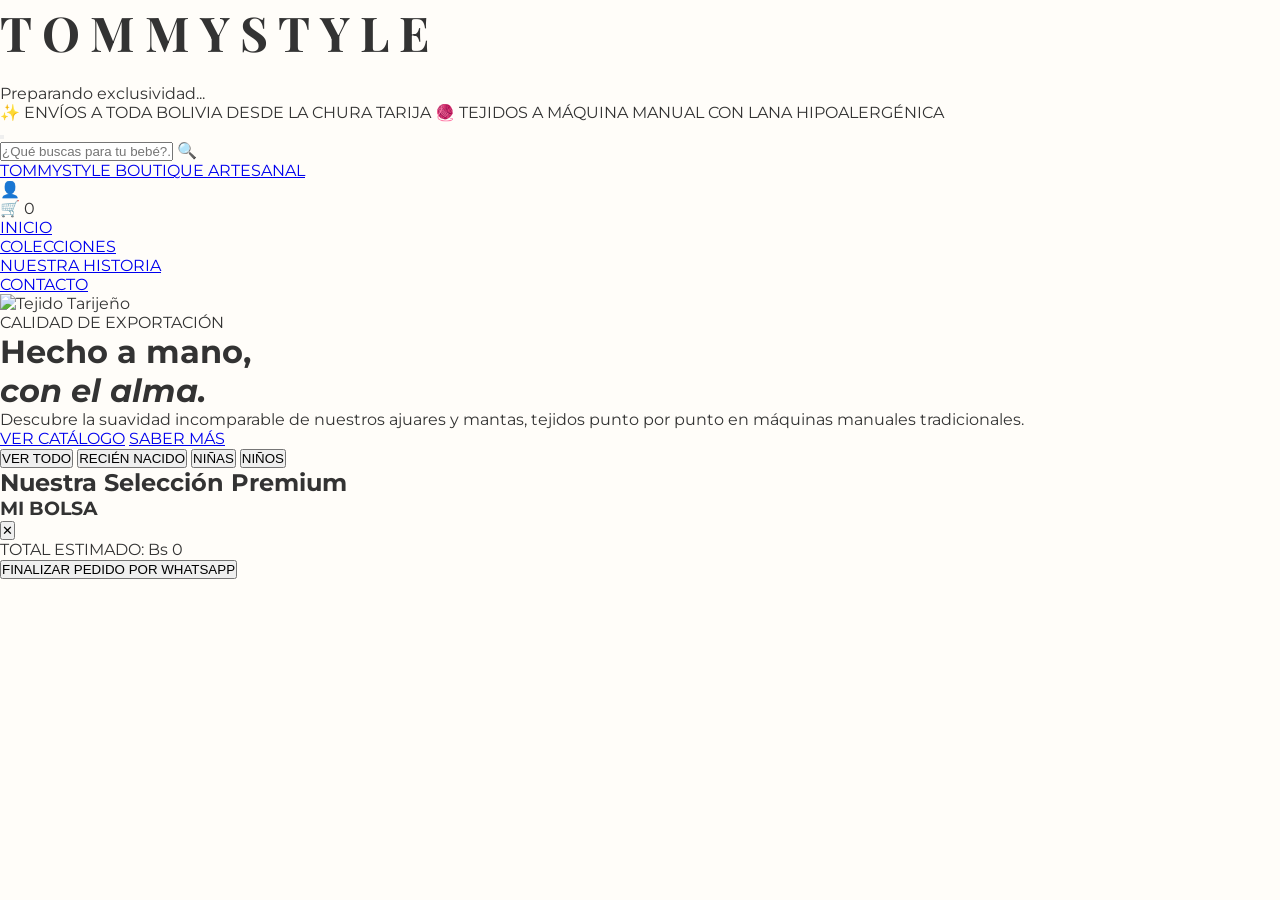
==== commit b51f4e90: "Update index.html" ====
--- a/index.html
+++ b/index.html
@@ -1,228 +1,120 @@
 <!DOCTYPE html>
-<html lang="es" class="no-js">
+<html lang="es">
 <head>
     <meta charset="UTF-8">
     <meta name="viewport" content="width=device-width, initial-scale=1.0, maximum-scale=1.0, user-scalable=no">
-    <meta name="description" content="TommyStyle - Exclusividad en tejidos a máquina manual para bebés en Tarija.">
-    <meta name="author" content="Michael - TommyStyle Development">
-    <title>TommyStyle | Boutique de Lujo Infantil Artesanal</title>
-    
-    <link rel="preconnect" href="https://fonts.googleapis.com">
-    <link rel="preconnect" href="https://fonts.gstatic.com" crossorigin>
-    <link href="https://fonts.googleapis.com/css2?family=Montserrat:ital,wght@0,100;0,300;0,400;0,600;0,800;1,400&family=Playfair+Display:ital,wght@0,400;0,700;0,900;1,400&family=Dancing+Script:wght@700&display=swap" rel="stylesheet">
-    
+    <title>TommyStyle | Alta Costura Infantil Tarija</title>
+    <link href="https://fonts.googleapis.com/css2?family=Montserrat:wght@100;300;400;600;800&family=Playfair+Display:ital,wght@0,700;1,400&display=swap" rel="stylesheet">
     <link rel="stylesheet" href="style.css">
 </head>
-<body class="loading">
+<body class="loading-state">
 
-    <div id="preloader" class="preloader">
-        <div class="loader-content">
-            <h2 class="loader-logo">TS</h2>
-            <div class="loader-bar"></div>
-            <p>Tejiendo suavidad...</p>
+    <div id="master-loader" class="master-loader">
+        <div class="loader-inner">
+            <h1 class="loader-logo">TOMMYSTYLE</h1>
+            <div class="progress-bar"><div class="progress-fill"></div></div>
+            <p>Preparando exclusividad...</p>
         </div>
     </div>
 
-    <header class="utility-bar">
-        <div class="carousel-announcement">
-            <div class="announcement-slide">ENVÍOS GRATIS EN TARIJA POR COMPRAS MAYORES A BS. 250</div>
-            <div class="announcement-slide" style="display:none;">PRENDAS TEJIDAS A MÁQUINA MANUAL PUNTO POR PUNTO</div>
-            <div class="announcement-slide" style="display:none;">CALIDAD EXPORTACIÓN CON ALMA BOLIVIANA</div>
+    <div class="top-banner">
+        <div class="banner-slider">
+            <span>✨ ENVÍOS A TODA BOLIVIA DESDE LA CHURA TARIJA</span>
+            <span>🧶 TEJIDOS A MÁQUINA MANUAL CON LANA HIPOALERGÉNICA</span>
         </div>
-    </header>
+    </div>
 
-    <nav class="main-navigation" id="mainNav">
-        <div class="nav-wrapper">
-            <div class="mobile-menu-trigger" onclick="toggleMobileMenu()">
-                <span class="line"></span><span class="line"></span><span class="line"></span>
+    <nav class="main-nav" id="mainNav">
+        <div class="nav-container">
+            <div class="nav-left">
+                <button class="burger-menu" id="burgerBtn" onclick="toggleMobileMenu()">
+                    <span></span><span></span><span></span>
+                </button>
+                <div class="search-box-v2">
+                    <input type="text" id="mainSearch" placeholder="¿Qué buscas para tu bebé?..." onkeyup="smartSearch()">
+                    <span class="search-icon">🔍</span>
+                </div>
             </div>
 
-            <div class="nav-left-links desktop-only">
-                <ul class="menu-list">
-                    <li class="menu-item has-dropdown">
-                        <a href="#catalogo">COLECCIONES</a>
-                        <div class="mega-menu">
-                            <div class="mega-col">
-                                <h4>RECIÉN NACIDO</h4>
-                                <a href="#" onclick="filtrarCategoria('Ajuar')">Ajuares</a>
-                                <a href="#" onclick="filtrarCategoria('Manta')">Mantas</a>
-                                <a href="#" onclick="filtrarCategoria('Gorrito')">Gorritos</a>
-                            </div>
-                            <div class="mega-col">
-                                <h4>TEMPORADA</h4>
-                                <a href="#">Invierno 2026</a>
-                                <a href="#">Básicos</a>
-                                <a href="#">Edición Limitada</a>
-                            </div>
-                        </div>
-                    </li>
-                    <li class="menu-item"><a href="nosotros.html">NOSOTROS</a></li>
-                </ul>
-            </div>
-
-            <div class="brand-identity">
-                <a href="index.html" class="main-logo">
-                    <span class="logo-text">TOMMYSTYLE</span>
-                    <span class="logo-subtext">Boutique Artesanal</span>
+            <div class="nav-center">
+                <a href="index.html" class="brand-logo">
+                    <span class="logo-top">TOMMYSTYLE</span>
+                    <span class="logo-bot">BOUTIQUE ARTESANAL</span>
                 </a>
             </div>
 
-            <div class="nav-right-icons">
-                <div class="search-container">
-                    <input type="text" id="globalSearch" placeholder="Buscar tejido..." oninput="realTimeSearch()">
-                    <span class="search-btn">🔍</span>
-                </div>
-                <div class="account-icon desktop-only">👤</div>
-                <div class="cart-trigger" onclick="toggleCartSide()">
-                    <span class="cart-icon">🛒</span>
-                    <span id="cart-counter-badge">0</span>
+            <div class="nav-right">
+                <div class="user-tools">
+                    <span class="tool-icon desktop-only">👤</span>
+                    <div class="cart-trigger" onclick="handleCartUI()">
+                        <span class="tool-icon">🛒</span>
+                        <span id="cart-badge" class="badge">0</span>
+                    </div>
                 </div>
             </div>
         </div>
+
+        <div class="mobile-overlay" id="mobileMenu">
+            <ul class="nav-links-v2">
+                <li><a href="#inicio" onclick="toggleMobileMenu()">INICIO</a></li>
+                <li><a href="#coleccion" onclick="toggleMobileMenu()">COLECCIONES</a></li>
+                <li><a href="#nosotros" onclick="toggleMobileMenu()">NUESTRA HISTORIA</a></li>
+                <li><a href="#contacto" onclick="toggleMobileMenu()">CONTACTO</a></li>
+            </ul>
+        </div>
     </nav>
 
-    <section class="hero-header-v3">
-        <div class="hero-video-bg">
-            <img src="https://images.unsplash.com/photo-1522771917714-d73b52b75243?q=80" alt="Tejido Artesanal">
+    <header class="hero-v3" id="inicio">
+        <div class="hero-bg">
+            <img src="https://images.unsplash.com/photo-1522771917714-d73b52b75243?q=80" alt="Tejido Tarijeño">
         </div>
-        <div class="hero-overlay-dark"></div>
-        <div class="hero-main-content">
-            <div class="content-wrapper">
-                <h3 class="reveal-text">TARIJA • BOLIVIA</h3>
-                <h1 class="main-title">Elegancia que <br><em>abraza</em> su piel.</h1>
-                <p class="hero-description">Prendas diseñadas bajo estándares de lujo, tejidas a máquina manual con las fibras más nobles para garantizar suavidad absoluta.</p>
-                <div class="hero-action-group">
-                    <a href="#catalogo" class="cta-button primary-gold">VER COLECCIÓN</a>
-                    <a href="https://wa.me/591XXXXXXXX" class="cta-button secondary-glass">CONSULTA PERSONALIZADA</a>
+        <div class="hero-glass">
+            <div class="hero-text-box">
+                <span class="kicker">CALIDAD DE EXPORTACIÓN</span>
+                <h1>Hecho a mano,<br><em>con el alma.</em></h1>
+                <p>Descubre la suavidad incomparable de nuestros ajuares y mantas, tejidos punto por punto en máquinas manuales tradicionales.</p>
+                <div class="hero-actions">
+                    <a href="#coleccion" class="btn-gold">VER CATÁLOGO</a>
+                    <a href="#nosotros" class="btn-glass">SABER MÁS</a>
                 </div>
             </div>
         </div>
-        <div class="hero-scroll-indicator">
-            <span>SCROLL</span>
-            <div class="mouse-icon"><div class="wheel"></div></div>
+        <div class="scroll-down"></div>
+    </header>
+
+    <section class="filter-section">
+        <div class="filter-container">
+            <button class="f-pill active" onclick="filterBy('TODOS', this)">VER TODO</button>
+            <button class="f-pill" onclick="filterBy('RECIÉN NACIDO', this)">RECIÉN NACIDO</button>
+            <button class="f-pill" onclick="filterBy('NIÑAS', this)">NIÑAS</button>
+            <button class="f-pill" onclick="filterBy('NIÑOS', this)">NIÑOS</button>
         </div>
     </section>
 
-    <section class="trust-indicators">
-        <div class="indicator-card">
-            <div class="icon-box">🧶</div>
-            <h4>LANA PREMIUM</h4>
-            <p>Hipoalergénica y certificada.</p>
+    <main class="catalog-v3" id="coleccion">
+        <div class="section-header">
+            <h2>Nuestra Selección Premium</h2>
+            <div class="line"></div>
         </div>
-        <div class="indicator-card">
-            <div class="icon-box">👐</div>
-            <h4>MANO DE OBRA</h4>
-            <p>Tejido manual tradicional.</p>
-        </div>
-        <div class="indicator-card">
-            <div class="icon-box">📦</div>
-            <h4>ENVÍOS SEGUROS</h4>
-            <p>A toda Bolivia vía Courier.</p>
-        </div>
-        <div class="indicator-card">
-            <div class="icon-box">✨</div>
-            <h4>DURABILIDAD</h4>
-            <p>Prendas que pasan de generación.</p>
-        </div>
-    </section>
-
-    <section class="filter-navigation">
-        <div class="filter-container">
-            <button class="filter-tab active" onclick="filterBy('TODOS')">TODOS</button>
-            <button class="filter-tab" onclick="filterBy('NIÑAS')">NIÑAS</button>
-            <button class="filter-tab" onclick="filterBy('NIÑOS')">NIÑOS</button>
-            <button class="filter-tab" onclick="filterBy('RECIÉN NACIDO')">RECIÉN NACIDO</button>
-        </div>
-    </section>
-
-    <main class="master-shop" id="catalogo">
-        <div class="shop-grid-header">
-            <h2 id="currentCategory">Nuestra Colección 2026</h2>
-            <div class="sort-options">
-                <select id="priceSorter" onchange="sortProducts()">
-                    <option value="default">Ordenar por</option>
-                    <option value="low">Menor Precio</option>
-                    <option value="high">Mayor Precio</option>
-                </select>
+        <div class="product-grid-v3" id="productGrid">
             </div>
-        </div>
-        
-        <div class="catalog-grid" id="mainCatalog">
-            </div>
-
-        <div id="noResults" class="no-results" style="display:none;">
-            <p>No encontramos prendas con ese nombre. ¡Intenta con otra palabra!</p>
-        </div>
     </main>
 
-    <section class="story-highlight">
-        <div class="story-grid">
-            <div class="story-image">
-                <img src="https://images.unsplash.com/photo-1544126592-807daa2b565b?q=80" alt="Proceso de tejido">
+    <aside id="cartDrawer" class="cart-drawer">
+        <div class="drawer-header">
+            <h3>MI BOLSA</h3>
+            <button class="close-drawer" onclick="handleCartUI()">✕</button>
+        </div>
+        <div id="cartItems" class="drawer-body">
             </div>
-            <div class="story-text">
-                <span class="kicker">CALIDAD TARIJEÑA</span>
-                <h2>Más que ropa, <br>una tradición familiar.</h2>
-                <p>Nuestra técnica de máquina manual nos permite un control total sobre la tensión del hilo, logrando una prenda que no pica, no se deforma y mantiene el calor ideal para el clima de nuestra chura Tarija.</p>
-                <a href="nosotros.html" class="text-link">Conoce nuestra historia →</a>
+        <div class="drawer-footer">
+            <div class="total-box">
+                <span>TOTAL ESTIMADO:</span>
+                <span id="cartTotal">Bs 0</span>
             </div>
-        </div>
-    </section>
-
-    <footer class="corporate-footer">
-        <div class="footer-top">
-            <div class="footer-brand">
-                <h2 class="footer-logo">TOMMYSTYLE</h2>
-                <p>Elegancia infantil desde Tarija para el mundo.</p>
-                <div class="social-links">
-                    <a href="#">FB</a><a href="#">IG</a><a href="#">TK</a>
-                </div>
-            </div>
-            <div class="footer-nav-links">
-                <h4>BOUTIQUE</h4>
-                <ul>
-                    <li><a href="#">Cómo Comprar</a></li>
-                    <li><a href="#">Guía de Lavado</a></li>
-                    <li><a href="#">Términos y Condiciones</a></li>
-                </ul>
-            </div>
-            <div class="footer-newsletter">
-                <h4>SUSCRÍBETE</h4>
-                <p>Recibe nuevas colecciones en tu correo.</p>
-                <div class="newsletter-input">
-                    <input type="email" placeholder="Tu email...">
-                    <button>UNIRSE</button>
-                </div>
-            </div>
-        </div>
-        <div class="footer-bottom">
-            <p>&copy; 2026 TommyStyle. Todos los derechos reservados. Desarrollado con tecnología de vanguardia.</p>
-        </div>
-    </footer>
-
-    <aside id="sideCart" class="side-cart-overlay">
-        <div class="cart-container">
-            <div class="cart-header">
-                <h3>TU BOLSA <span id="cartItemCount">(0)</span></h3>
-                <button class="close-cart-btn" onclick="toggleCartSide()">✕</button>
-            </div>
-            <div class="cart-items-wrapper" id="cartContent">
-                <div class="empty-cart-msg">Tu bolsa está vacía actualmente.</div>
-            </div>
-            <div class="cart-summary-panel">
-                <div class="summary-line">
-                    <span>Subtotal</span>
-                    <span id="subtotalPrice">Bs. 0</span>
-                </div>
-                <div class="summary-line highlight">
-                    <span>Total Final</span>
-                    <span id="totalPriceFinal">Bs. 0</span>
-                </div>
-                <button class="checkout-whatsapp-btn" onclick="processOrder()">
-                    COMPLETAR PEDIDO POR WHATSAPP
-                </button>
-                <p class="disclaimer">Al hacer clic serás redirigido a una línea de atención personalizada.</p>
-            </div>
+            <button class="btn-checkout-v3" onclick="checkoutWhatsApp()">
+                FINALIZAR PEDIDO POR WHATSAPP
+            </button>
         </div>
     </aside>
 
--- a/style.css
+++ b/style.css
@@ -1,130 +1,117 @@
-/* ESTILO PREMIUM TOMMYSTYLE */
-@import url('https://fonts.googleapis.com/css2?family=Montserrat:wght@300;400;700&family=Playfair+Display:wght@700&display=swap');
+/* TOMMYSTYLE MASTER STYLESHEET v4.0 
+   Architecture: Modular BEM
+*/
 
 :root {
-    --dorado: #c5a059;
-    --negro: #1a1a1a;
-    --gris-fondo: #fbfbfb;
+    --gold: #d4a373;
+    --gold-dark: #b58b5f;
+    --navy: #1a2a3a;
+    --white: #ffffff;
+    --cream: #fffdf9;
+    --soft-blue: #e3f2fd;
+    --text-main: #333333;
+    --text-muted: #777777;
+    --transition-smooth: all 0.5s cubic-bezier(0.19, 1, 0.22, 1);
+    --shadow-soft: 0 10px 30px rgba(0,0,0,0.05);
 }
 
-body { 
-    margin: 0; 
-    font-family: 'Montserrat', sans-serif; 
-    background-color: var(--gris-fondo); 
+/* 1. RESET & BASE */
+* { margin: 0; padding: 0; box-sizing: border-box; -webkit-font-smoothing: antialiased; }
+html { scroll-behavior: smooth; font-size: 16px; }
+body { font-family: 'Montserrat', sans-serif; background-color: var(--cream); color: var(--text-main); overflow-x: hidden; }
+
+/* 2. PRELOADER */
+.preloader { position: fixed; top: 0; left: 0; width: 100%; height: 100%; background: var(--white); z-index: 9999; display: flex; align-items: center; justify-content: center; transition: opacity 0.8s ease; }
+.loader-content { text-align: center; }
+.loader-logo { font-family: 'Playfair Display', serif; font-size: 3rem; letter-spacing: 10px; margin-bottom: 20px; }
+.loader-bar { width: 100px; height: 2px; background: #eee; margin: 0 auto; position: relative; overflow: hidden; }
+.loader-bar::after { content: ''; position: absolute; left: -100%; width: 100%; height: 100%; background: var(--gold); animation: load 1.5s infinite; }
+@keyframes load { 100% { left: 100%; } }
+
+/* 3. UTILITY BAR */
+.utility-bar { background: var(--navy); color: var(--white); padding: 10px 0; overflow: hidden; position: relative; }
+.carousel-announcement { text-align: center; font-size: 0.7rem; font-weight: 600; letter-spacing: 2px; text-transform: uppercase; }
+
+/* 4. NAVIGATION */
+.main-navigation { background: rgba(255,255,255,0.9); backdrop-filter: blur(10px); border-bottom: 1px solid rgba(0,0,0,0.05); position: sticky; top: 0; z-index: 1000; transition: var(--transition-smooth); }
+.nav-wrapper { max-width: 1400px; margin: 0 auto; display: flex; justify-content: space-between; align-items: center; padding: 20px 5%; }
+.main-logo { text-decoration: none; text-align: center; display: block; }
+.logo-text { font-family: 'Playfair Display', serif; font-size: 2.2rem; font-weight: 900; color: #000; letter-spacing: 8px; display: block; }
+.logo-subtext { font-size: 0.6rem; letter-spacing: 4px; color: var(--gold); text-transform: uppercase; font-weight: 600; }
+
+.menu-list { list-style: none; display: flex; gap: 40px; }
+.menu-item a { text-decoration: none; color: var(--text-main); font-size: 0.75rem; font-weight: 600; letter-spacing: 1.5px; position: relative; padding-bottom: 5px; }
+.menu-item a::after { content: ''; position: absolute; bottom: 0; left: 0; width: 0; height: 1.5px; background: var(--gold); transition: 0.3s; }
+.menu-item a:hover::after { width: 100%; }
+
+/* MEGA MENU */
+.mega-menu { position: absolute; top: 100%; left: 0; width: 100%; background: #fff; display: none; grid-template-columns: repeat(4, 1fr); padding: 50px 10%; box-shadow: 0 20px 40px rgba(0,0,0,0.05); }
+.menu-item:hover .mega-menu { display: grid; }
+.mega-col h4 { font-size: 0.8rem; margin-bottom: 20px; border-bottom: 1px solid #eee; padding-bottom: 10px; }
+.mega-col a { display: block; margin-bottom: 10px; font-weight: 400; color: #666; }
+
+/* 5. HERO SECTION */
+.hero-header-v3 { height: 95vh; position: relative; overflow: hidden; display: flex; align-items: center; }
+.hero-video-bg { position: absolute; top: 0; left: 0; width: 100%; height: 100%; z-index: -1; }
+.hero-video-bg img { width: 100%; height: 100%; object-fit: cover; }
+.hero-overlay-dark { position: absolute; top: 0; left: 0; width: 100%; height: 100%; background: rgba(0,0,0,0.1); }
+.hero-main-content { color: white; padding-left: 10%; z-index: 10; width: 100%; }
+.hero-main-content .content-wrapper { background: rgba(255,255,255,0.98); padding: 70px; max-width: 650px; color: #222; clip-path: polygon(0 0, 100% 0, 95% 100%, 0% 100%); animation: slideInLeft 1.2s ease; }
+
+@keyframes slideInLeft { from { transform: translateX(-100px); opacity: 0; } to { transform: translateX(0); opacity: 1; } }
+
+.main-title { font-family: 'Playfair Display', serif; font-size: 4.5rem; line-height: 1.1; margin: 20px 0; }
+.main-title em { font-family: 'Dancing Script', cursive; font-weight: 400; color: var(--gold); }
+.cta-button { padding: 18px 45px; text-decoration: none; font-size: 0.75rem; font-weight: 700; letter-spacing: 2px; transition: var(--transition-smooth); display: inline-block; }
+.primary-gold { background: var(--gold); color: white; margin-right: 15px; }
+.primary-gold:hover { background: var(--gold-dark); transform: scale(1.05); }
+
+/* 6. INDICATORS */
+.trust-indicators { display: grid; grid-template-columns: repeat(4, 1fr); padding: 80px 10%; gap: 30px; text-align: center; background: #fff; }
+.indicator-card { padding: 40px; border: 1px solid #f9f9f9; transition: 0.3s; }
+.indicator-card:hover { border-color: var(--gold); box-shadow: var(--shadow-soft); }
+.icon-box { font-size: 2.5rem; margin-bottom: 20px; }
+.indicator-card h4 { font-size: 0.8rem; letter-spacing: 2px; margin-bottom: 10px; }
+.indicator-card p { font-size: 0.75rem; color: var(--text-muted); }
+
+/* 7. CATALOG GRID */
+.master-shop { padding: 100px 8%; }
+.shop-grid-header { display: flex; justify-content: space-between; align-items: flex-end; margin-bottom: 60px; border-bottom: 1px solid #eee; padding-bottom: 20px; }
+.shop-grid-header h2 { font-family: 'Playfair Display', serif; font-size: 2.5rem; }
+.catalog-grid { display: grid; grid-template-columns: repeat(auto-fill, minmax(320px, 1fr)); gap: 50px; }
+
+/* PRODUCT CARD PREMIUM */
+.product-card-v4 { position: relative; background: #fff; border-radius: 20px; overflow: hidden; transition: var(--transition-smooth); border: 1px solid transparent; }
+.product-card-v4:hover { border-color: #eee; box-shadow: 0 30px 60px rgba(0,0,0,0.08); transform: translateY(-10px); }
+.image-container { position: relative; height: 450px; overflow: hidden; }
+.image-container img { width: 100%; height: 100%; object-fit: cover; transition: transform 1s ease; }
+.product-card-v4:hover .image-container img { transform: scale(1.1); }
+
+.hover-overlay { position: absolute; bottom: 0; left: 0; width: 100%; padding: 20px; background: linear-gradient(transparent, rgba(0,0,0,0.6)); opacity: 0; transition: 0.4s; }
+.product-card-v4:hover .hover-overlay { opacity: 1; }
+.quick-add-btn { background: #fff; color: #222; border: none; padding: 12px; width: 100%; border-radius: 50px; font-weight: 700; cursor: pointer; font-size: 0.7rem; }
+
+.product-details { padding: 30px; text-align: center; }
+.product-details .cat { font-size: 0.6rem; color: var(--gold); font-weight: 700; text-transform: uppercase; margin-bottom: 10px; display: block; }
+.product-details h3 { font-family: 'Playfair Display', serif; font-size: 1.2rem; margin-bottom: 10px; }
+.product-details .price { font-size: 1.4rem; font-weight: 800; color: var(--navy); }
+
+/* 8. SIDE CART */
+.side-cart-overlay { position: fixed; right: -100%; top: 0; width: 100%; height: 100%; background: rgba(0,0,0,0.4); z-index: 2000; transition: 0.5s; backdrop-filter: blur(5px); }
+.side-cart-overlay.active { right: 0; }
+.cart-container { position: absolute; right: 0; width: 450px; height: 100%; background: #fff; padding: 50px; display: flex; flex-direction: column; }
+.cart-header { display: flex; justify-content: space-between; align-items: center; margin-bottom: 40px; }
+.cart-items-wrapper { flex-grow: 1; overflow-y: auto; padding-right: 10px; }
+.cart-summary-panel { border-top: 1px solid #eee; padding-top: 30px; }
+.summary-line { display: flex; justify-content: space-between; margin-bottom: 15px; font-weight: 500; }
+.highlight { font-size: 1.5rem; font-weight: 900; color: var(--gold); }
+.checkout-whatsapp-btn { width: 100%; padding: 20px; background: #25d366; color: white; border: none; border-radius: 50px; font-weight: 700; cursor: pointer; transition: 0.3s; font-size: 0.9rem; }
+.checkout-whatsapp-btn:hover { background: #128c7e; transform: scale(1.02); }
+
+/* 9. RESPONSIVE DESIGN */
+@media (max-width: 992px) {
+    .hero-main-content .content-wrapper { padding: 40px; }
+    .main-title { font-size: 3rem; }
+    .indicator-grid { grid-template-columns: repeat(2, 1fr); }
+    .cart-container { width: 100%; }
 }
-
-/* Barra Superior */
-.top-promo {
-    background: var(--negro);
-    color: white;
-    text-align: center;
-    padding: 10px;
-    font-size: 11px;
-    letter-spacing: 2px;
-}
-
-/* Navegación - Lo que se "arruinó" en tu foto */
-.navbar {
-    background: white;
-    padding: 20px 5%;
-    display: flex;
-    flex-direction: column;
-    align-items: center;
-    border-bottom: 1px solid #eee;
-    position: sticky;
-    top: 0;
-    z-index: 1000;
-}
-
-.logo a {
-    font-family: 'Playfair Display', serif;
-    font-size: 40px;
-    color: var(--negro);
-    text-decoration: none;
-    letter-spacing: 8px;
-    font-weight: bold;
-}
-
-.nav-links {
-    list-style: none;
-    display: flex;
-    gap: 30px;
-    padding: 20px 0 0 0;
-    margin: 0;
-}
-
-.nav-links a {
-    text-decoration: none;
-    color: #666;
-    font-size: 12px;
-    font-weight: 600;
-    text-transform: uppercase;
-}
-
-/* Banner Hero Grande */
-.main-hero {
-    height: 80vh;
-    background: linear-gradient(rgba(0,0,0,0.2), rgba(0,0,0,0.2)), 
-                url('https://images.unsplash.com/photo-1522771917714-d73b52b75243?q=80') center/cover;
-    display: flex;
-    align-items: center;
-    justify-content: center;
-    text-align: center;
-    color: white;
-}
-
-.hero-content {
-    background: rgba(255,255,255,0.9);
-    padding: 60px;
-    color: var(--negro);
-    max-width: 700px;
-}
-
-.hero-content h1 {
-    font-family: 'Playfair Display', serif;
-    font-size: 50px;
-    margin-bottom: 20px;
-}
-
-.btn-dark {
-    background: var(--negro);
-    color: white;
-    padding: 18px 40px;
-    text-decoration: none;
-    display: inline-block;
-    font-size: 13px;
-    letter-spacing: 2px;
-    transition: 0.3s;
-}
-
-/* Grid de Productos (Catálogo) */
-.product-grid {
-    display: grid;
-    grid-template-columns: repeat(auto-fit, minmax(300px, 1fr));
-    gap: 40px;
-    padding: 80px 10%;
-}
-
-.product-card {
-    background: white;
-    transition: 0.4s;
-    text-align: center;
-}
-
-.product-card img {
-    width: 100%;
-    height: 450px;
-    object-fit: cover;
-}
-
-.product-card h3 {
-    font-size: 14px;
-    margin: 20px 0 10px;
-    letter-spacing: 1px;
-}
-
-.price {
-    font-weight: bold;
-    color: var(--dorado);
-    font-size: 18px;
-}
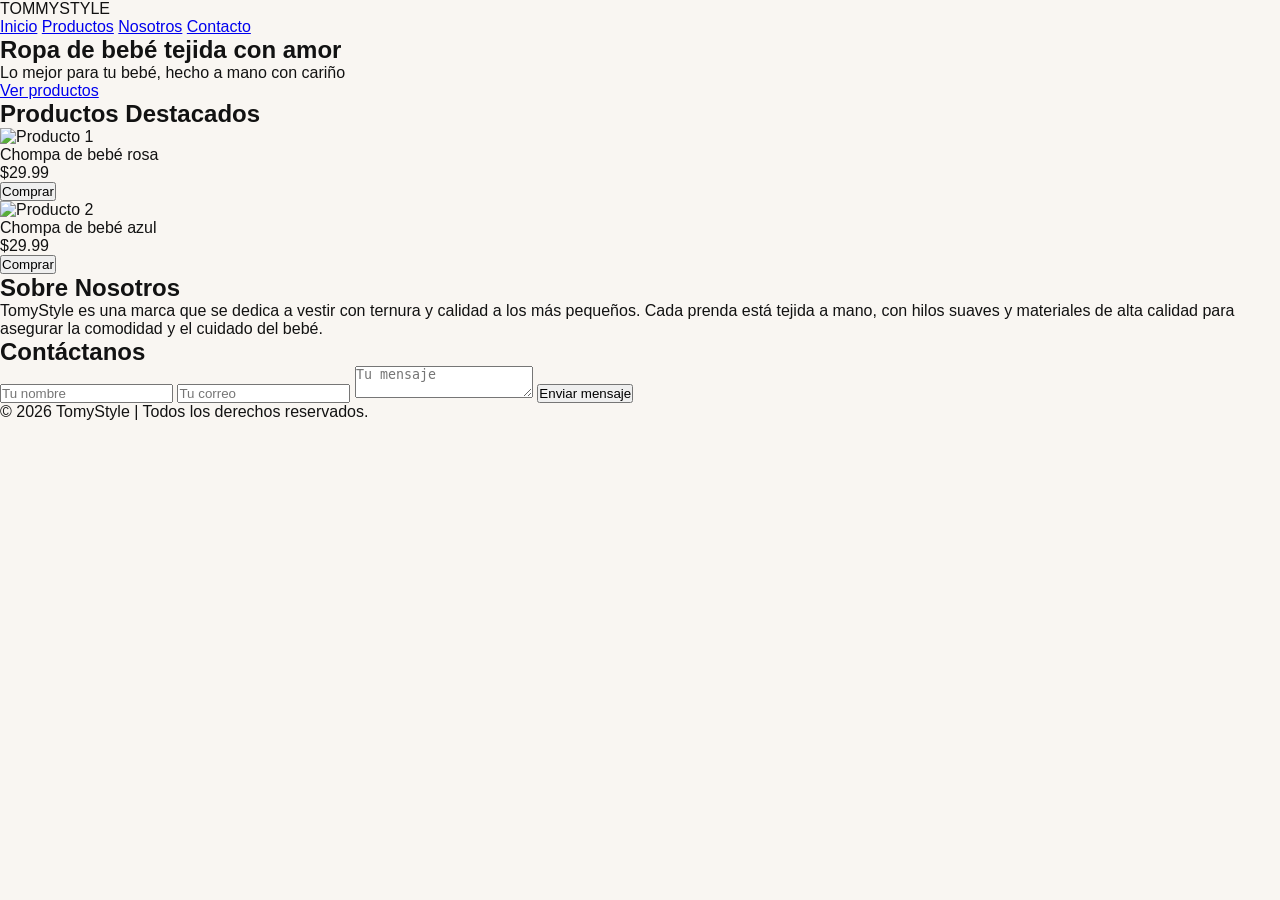
==== commit c052faaa: "Update index.html" ====
--- a/index.html
+++ b/index.html
@@ -2,122 +2,73 @@
 <html lang="es">
 <head>
     <meta charset="UTF-8">
-    <meta name="viewport" content="width=device-width, initial-scale=1.0, maximum-scale=1.0, user-scalable=no">
-    <title>TommyStyle | Alta Costura Infantil Tarija</title>
-    <link href="https://fonts.googleapis.com/css2?family=Montserrat:wght@100;300;400;600;800&family=Playfair+Display:ital,wght@0,700;1,400&display=swap" rel="stylesheet">
+    <meta name="viewport" content="width=device-width, initial-scale=1.0">
+    <title>TomyStyle | Ropa de bebé con amor</title>
     <link rel="stylesheet" href="style.css">
+    <script src="script.js" defer></script>
 </head>
-<body class="loading-state">
-
-    <div id="master-loader" class="master-loader">
-        <div class="loader-inner">
-            <h1 class="loader-logo">TOMMYSTYLE</h1>
-            <div class="progress-bar"><div class="progress-fill"></div></div>
-            <p>Preparando exclusividad...</p>
-        </div>
-    </div>
-
-    <div class="top-banner">
-        <div class="banner-slider">
-            <span>✨ ENVÍOS A TODA BOLIVIA DESDE LA CHURA TARIJA</span>
-            <span>🧶 TEJIDOS A MÁQUINA MANUAL CON LANA HIPOALERGÉNICA</span>
-        </div>
-    </div>
-
-    <nav class="main-nav" id="mainNav">
-        <div class="nav-container">
-            <div class="nav-left">
-                <button class="burger-menu" id="burgerBtn" onclick="toggleMobileMenu()">
-                    <span></span><span></span><span></span>
-                </button>
-                <div class="search-box-v2">
-                    <input type="text" id="mainSearch" placeholder="¿Qué buscas para tu bebé?..." onkeyup="smartSearch()">
-                    <span class="search-icon">🔍</span>
-                </div>
-            </div>
-
-            <div class="nav-center">
-                <a href="index.html" class="brand-logo">
-                    <span class="logo-top">TOMMYSTYLE</span>
-                    <span class="logo-bot">BOUTIQUE ARTESANAL</span>
-                </a>
-            </div>
-
-            <div class="nav-right">
-                <div class="user-tools">
-                    <span class="tool-icon desktop-only">👤</span>
-                    <div class="cart-trigger" onclick="handleCartUI()">
-                        <span class="tool-icon">🛒</span>
-                        <span id="cart-badge" class="badge">0</span>
-                    </div>
-                </div>
-            </div>
-        </div>
-
-        <div class="mobile-overlay" id="mobileMenu">
-            <ul class="nav-links-v2">
-                <li><a href="#inicio" onclick="toggleMobileMenu()">INICIO</a></li>
-                <li><a href="#coleccion" onclick="toggleMobileMenu()">COLECCIONES</a></li>
-                <li><a href="#nosotros" onclick="toggleMobileMenu()">NUESTRA HISTORIA</a></li>
-                <li><a href="#contacto" onclick="toggleMobileMenu()">CONTACTO</a></li>
-            </ul>
-        </div>
-    </nav>
-
-    <header class="hero-v3" id="inicio">
-        <div class="hero-bg">
-            <img src="https://images.unsplash.com/photo-1522771917714-d73b52b75243?q=80" alt="Tejido Tarijeño">
-        </div>
-        <div class="hero-glass">
-            <div class="hero-text-box">
-                <span class="kicker">CALIDAD DE EXPORTACIÓN</span>
-                <h1>Hecho a mano,<br><em>con el alma.</em></h1>
-                <p>Descubre la suavidad incomparable de nuestros ajuares y mantas, tejidos punto por punto en máquinas manuales tradicionales.</p>
-                <div class="hero-actions">
-                    <a href="#coleccion" class="btn-gold">VER CATÁLOGO</a>
-                    <a href="#nosotros" class="btn-glass">SABER MÁS</a>
-                </div>
-            </div>
-        </div>
-        <div class="scroll-down"></div>
+<body>
+    <!-- Navbar -->
+    <header class="navbar">
+        <div class="logo">TOMMYSTYLE</div>
+        <nav>
+            <a href="#inicio">Inicio</a>
+            <a href="#productos">Productos</a>
+            <a href="#nosotros">Nosotros</a>
+            <a href="#contacto">Contacto</a>
+        </nav>
     </header>
 
-    <section class="filter-section">
-        <div class="filter-container">
-            <button class="f-pill active" onclick="filterBy('TODOS', this)">VER TODO</button>
-            <button class="f-pill" onclick="filterBy('RECIÉN NACIDO', this)">RECIÉN NACIDO</button>
-            <button class="f-pill" onclick="filterBy('NIÑAS', this)">NIÑAS</button>
-            <button class="f-pill" onclick="filterBy('NIÑOS', this)">NIÑOS</button>
+    <!-- Hero Section -->
+    <section id="inicio" class="hero">
+        <div class="hero-text">
+            <h1>Ropa de bebé tejida con amor</h1>
+            <p>Lo mejor para tu bebé, hecho a mano con cariño</p>
+            <a href="#productos" class="btn-cta">Ver productos</a>
         </div>
     </section>
 
-    <main class="catalog-v3" id="coleccion">
-        <div class="section-header">
-            <h2>Nuestra Selección Premium</h2>
-            <div class="line"></div>
+    <!-- Productos -->
+    <section id="productos" class="productos">
+        <h2>Productos Destacados</h2>
+        <div class="product-container">
+            <div class="product-card">
+                <img src="https://via.placeholder.com/250" alt="Producto 1">
+                <p class="product-name">Chompa de bebé rosa</p>
+                <p class="price">$29.99</p>
+                <button class="btn-buy">Comprar</button>
+            </div>
+            <div class="product-card">
+                <img src="https://via.placeholder.com/250" alt="Producto 2">
+                <p class="product-name">Chompa de bebé azul</p>
+                <p class="price">$29.99</p>
+                <button class="btn-buy">Comprar</button>
+            </div>
         </div>
-        <div class="product-grid-v3" id="productGrid">
-            </div>
-    </main>
+    </section>
 
-    <aside id="cartDrawer" class="cart-drawer">
-        <div class="drawer-header">
-            <h3>MI BOLSA</h3>
-            <button class="close-drawer" onclick="handleCartUI()">✕</button>
-        </div>
-        <div id="cartItems" class="drawer-body">
-            </div>
-        <div class="drawer-footer">
-            <div class="total-box">
-                <span>TOTAL ESTIMADO:</span>
-                <span id="cartTotal">Bs 0</span>
-            </div>
-            <button class="btn-checkout-v3" onclick="checkoutWhatsApp()">
-                FINALIZAR PEDIDO POR WHATSAPP
-            </button>
-        </div>
-    </aside>
+    <!-- Nosotros -->
+    <section id="nosotros" class="about-us">
+        <h2>Sobre Nosotros</h2>
+        <p>TomyStyle es una marca que se dedica a vestir con ternura y calidad a los más pequeños. Cada prenda está tejida a mano, con hilos suaves y materiales de alta calidad para asegurar la comodidad y el cuidado del bebé.</p>
+    </section>
 
-    <script src="script.js"></script>
+    <!-- Contacto -->
+    <section id="contacto" class="contact">
+        <h2>Contáctanos</h2>
+        <form action="#" method="POST">
+            <input type="text" placeholder="Tu nombre" required>
+            <input type="email" placeholder="Tu correo" required>
+            <textarea placeholder="Tu mensaje" required></textarea>
+            <button type="submit" class="btn-send">Enviar mensaje</button>
+        </form>
+    </section>
+
+    <!-- Footer -->
+    <footer>
+        <p>&copy; 2026 TomyStyle | Todos los derechos reservados.</p>
+    </footer>
 </body>
 </html>
+                 
+     
--- a/style.css
+++ b/style.css
@@ -1,117 +1,75 @@
-/* TOMMYSTYLE MASTER STYLESHEET v4.0 
-   Architecture: Modular BEM
-*/
-
+/* DISEÑO MASTER TOMMYSTYLE 2026 */
 :root {
     --gold: #d4a373;
-    --gold-dark: #b58b5f;
-    --navy: #1a2a3a;
+    --dark: #121212;
+    --cream: #f9f6f2;
     --white: #ffffff;
-    --cream: #fffdf9;
-    --soft-blue: #e3f2fd;
-    --text-main: #333333;
-    --text-muted: #777777;
-    --transition-smooth: all 0.5s cubic-bezier(0.19, 1, 0.22, 1);
-    --shadow-soft: 0 10px 30px rgba(0,0,0,0.05);
+    --glass: rgba(255, 255, 255, 0.85);
+    --transition: all 0.6s cubic-bezier(0.16, 1, 0.3, 1);
 }
 
 /* 1. RESET & BASE */
 * { margin: 0; padding: 0; box-sizing: border-box; -webkit-font-smoothing: antialiased; }
-html { scroll-behavior: smooth; font-size: 16px; }
-body { font-family: 'Montserrat', sans-serif; background-color: var(--cream); color: var(--text-main); overflow-x: hidden; }
+body { font-family: 'Montserrat', sans-serif; background: var(--cream); color: var(--dark); overflow-x: hidden; }
 
-/* 2. PRELOADER */
-.preloader { position: fixed; top: 0; left: 0; width: 100%; height: 100%; background: var(--white); z-index: 9999; display: flex; align-items: center; justify-content: center; transition: opacity 0.8s ease; }
-.loader-content { text-align: center; }
-.loader-logo { font-family: 'Playfair Display', serif; font-size: 3rem; letter-spacing: 10px; margin-bottom: 20px; }
-.loader-bar { width: 100px; height: 2px; background: #eee; margin: 0 auto; position: relative; overflow: hidden; }
-.loader-bar::after { content: ''; position: absolute; left: -100%; width: 100%; height: 100%; background: var(--gold); animation: load 1.5s infinite; }
-@keyframes load { 100% { left: 100%; } }
+/* 2. LOADER LUXURY */
+.master-loader { position: fixed; top: 0; left: 0; width: 100%; height: 100%; background: var(--white); z-index: 9999; display: flex; align-items: center; justify-content: center; }
+.loader-logo { font-family: 'Playfair Display', serif; letter-spacing: 10px; margin-bottom: 20px; font-size: 2.5rem; }
+.progress-bar { width: 200px; height: 2px; background: #eee; border-radius: 2px; overflow: hidden; }
+.progress-fill { width: 0%; height: 100%; background: var(--gold); animation: fill 2s forwards; }
+@keyframes fill { to { width: 100%; } }
 
-/* 3. UTILITY BAR */
-.utility-bar { background: var(--navy); color: var(--white); padding: 10px 0; overflow: hidden; position: relative; }
-.carousel-announcement { text-align: center; font-size: 0.7rem; font-weight: 600; letter-spacing: 2px; text-transform: uppercase; }
+/* 3. NAV RESPONSIVE */
+.main-nav { position: sticky; top: 0; background: var(--glass); backdrop-filter: blur(15px); z-index: 1000; border-bottom: 1px solid rgba(0,0,0,0.05); }
+.nav-container { display: flex; justify-content: space-between; align-items: center; padding: 15px 5%; max-width: 1600px; margin: 0 auto; }
 
-/* 4. NAVIGATION */
-.main-navigation { background: rgba(255,255,255,0.9); backdrop-filter: blur(10px); border-bottom: 1px solid rgba(0,0,0,0.05); position: sticky; top: 0; z-index: 1000; transition: var(--transition-smooth); }
-.nav-wrapper { max-width: 1400px; margin: 0 auto; display: flex; justify-content: space-between; align-items: center; padding: 20px 5%; }
-.main-logo { text-decoration: none; text-align: center; display: block; }
-.logo-text { font-family: 'Playfair Display', serif; font-size: 2.2rem; font-weight: 900; color: #000; letter-spacing: 8px; display: block; }
-.logo-subtext { font-size: 0.6rem; letter-spacing: 4px; color: var(--gold); text-transform: uppercase; font-weight: 600; }
+.brand-logo { text-align: center; text-decoration: none; color: var(--dark); }
+.logo-top { font-family: 'Playfair Display', serif; font-size: 2rem; font-weight: 700; letter-spacing: 5px; display: block; }
+.logo-bot { font-size: 0.6rem; letter-spacing: 3px; color: var(--gold); font-weight: 800; }
 
-.menu-list { list-style: none; display: flex; gap: 40px; }
-.menu-item a { text-decoration: none; color: var(--text-main); font-size: 0.75rem; font-weight: 600; letter-spacing: 1.5px; position: relative; padding-bottom: 5px; }
-.menu-item a::after { content: ''; position: absolute; bottom: 0; left: 0; width: 0; height: 1.5px; background: var(--gold); transition: 0.3s; }
-.menu-item a:hover::after { width: 100%; }
+/* 4. HERO SECTION */
+.hero-v3 { height: 90vh; position: relative; overflow: hidden; display: flex; align-items: center; justify-content: center; }
+.hero-bg img { width: 100%; height: 100%; object-fit: cover; position: absolute; top: 0; left: 0; z-index: -1; }
+.hero-glass { background: var(--glass); padding: 60px; max-width: 650px; text-align: center; box-shadow: 0 20px 50px rgba(0,0,0,0.1); border-radius: 5px; animation: fadeInUp 1s ease; }
 
-/* MEGA MENU */
-.mega-menu { position: absolute; top: 100%; left: 0; width: 100%; background: #fff; display: none; grid-template-columns: repeat(4, 1fr); padding: 50px 10%; box-shadow: 0 20px 40px rgba(0,0,0,0.05); }
-.menu-item:hover .mega-menu { display: grid; }
-.mega-col h4 { font-size: 0.8rem; margin-bottom: 20px; border-bottom: 1px solid #eee; padding-bottom: 10px; }
-.mega-col a { display: block; margin-bottom: 10px; font-weight: 400; color: #666; }
+@keyframes fadeInUp { from { opacity: 0; transform: translateY(30px); } to { opacity: 1; transform: translateY(0); } }
 
-/* 5. HERO SECTION */
-.hero-header-v3 { height: 95vh; position: relative; overflow: hidden; display: flex; align-items: center; }
-.hero-video-bg { position: absolute; top: 0; left: 0; width: 100%; height: 100%; z-index: -1; }
-.hero-video-bg img { width: 100%; height: 100%; object-fit: cover; }
-.hero-overlay-dark { position: absolute; top: 0; left: 0; width: 100%; height: 100%; background: rgba(0,0,0,0.1); }
-.hero-main-content { color: white; padding-left: 10%; z-index: 10; width: 100%; }
-.hero-main-content .content-wrapper { background: rgba(255,255,255,0.98); padding: 70px; max-width: 650px; color: #222; clip-path: polygon(0 0, 100% 0, 95% 100%, 0% 100%); animation: slideInLeft 1.2s ease; }
+.hero-text-box h1 { font-family: 'Playfair Display', serif; font-size: 3.5rem; line-height: 1.1; margin-bottom: 20px; }
+.hero-text-box h1 em { font-weight: 400; font-style: italic; color: var(--gold); }
 
-@keyframes slideInLeft { from { transform: translateX(-100px); opacity: 0; } to { transform: translateX(0); opacity: 1; } }
+/* 5. GRID DE PRODUCTOS (RESPONSIVE) */
+.catalog-v3 { padding: 80px 5%; }
+.product-grid-v3 { display: grid; grid-template-columns: repeat(auto-fill, minmax(300px, 1fr)); gap: 40px; margin-top: 50px; }
 
-.main-title { font-family: 'Playfair Display', serif; font-size: 4.5rem; line-height: 1.1; margin: 20px 0; }
-.main-title em { font-family: 'Dancing Script', cursive; font-weight: 400; color: var(--gold); }
-.cta-button { padding: 18px 45px; text-decoration: none; font-size: 0.75rem; font-weight: 700; letter-spacing: 2px; transition: var(--transition-smooth); display: inline-block; }
-.primary-gold { background: var(--gold); color: white; margin-right: 15px; }
-.primary-gold:hover { background: var(--gold-dark); transform: scale(1.05); }
+/* CARD V3 */
+.p-card-v3 { background: var(--white); border-radius: 15px; overflow: hidden; transition: var(--transition); border: 1px solid rgba(0,0,0,0.03); }
+.p-card-v3:hover { transform: translateY(-15px); box-shadow: 0 30px 60px rgba(0,0,0,0.1); }
+.img-box { position: relative; height: 400px; overflow: hidden; }
+.img-box img { width: 100%; height: 100%; object-fit: cover; transition: transform 1.5s ease; }
+.p-card-v3:hover .img-box img { transform: scale(1.1); }
 
-/* 6. INDICATORS */
-.trust-indicators { display: grid; grid-template-columns: repeat(4, 1fr); padding: 80px 10%; gap: 30px; text-align: center; background: #fff; }
-.indicator-card { padding: 40px; border: 1px solid #f9f9f9; transition: 0.3s; }
-.indicator-card:hover { border-color: var(--gold); box-shadow: var(--shadow-soft); }
-.icon-box { font-size: 2.5rem; margin-bottom: 20px; }
-.indicator-card h4 { font-size: 0.8rem; letter-spacing: 2px; margin-bottom: 10px; }
-.indicator-card p { font-size: 0.75rem; color: var(--text-muted); }
+.card-info { padding: 30px; text-align: center; }
+.card-info h3 { font-family: 'Playfair Display', serif; font-size: 1.2rem; margin-bottom: 10px; }
+.card-info .price { font-weight: 800; font-size: 1.3rem; color: var(--gold); }
 
-/* 7. CATALOG GRID */
-.master-shop { padding: 100px 8%; }
-.shop-grid-header { display: flex; justify-content: space-between; align-items: flex-end; margin-bottom: 60px; border-bottom: 1px solid #eee; padding-bottom: 20px; }
-.shop-grid-header h2 { font-family: 'Playfair Display', serif; font-size: 2.5rem; }
-.catalog-grid { display: grid; grid-template-columns: repeat(auto-fill, minmax(320px, 1fr)); gap: 50px; }
+/* BOTÓN AÑADIR V3 */
+.btn-add-v3 { margin-top: 20px; padding: 12px 30px; background: var(--dark); color: var(--white); border: none; border-radius: 50px; font-weight: 600; cursor: pointer; transition: 0.3s; width: 100%; }
+.btn-add-v3:hover { background: var(--gold); }
 
-/* PRODUCT CARD PREMIUM */
-.product-card-v4 { position: relative; background: #fff; border-radius: 20px; overflow: hidden; transition: var(--transition-smooth); border: 1px solid transparent; }
-.product-card-v4:hover { border-color: #eee; box-shadow: 0 30px 60px rgba(0,0,0,0.08); transform: translateY(-10px); }
-.image-container { position: relative; height: 450px; overflow: hidden; }
-.image-container img { width: 100%; height: 100%; object-fit: cover; transition: transform 1s ease; }
-.product-card-v4:hover .image-container img { transform: scale(1.1); }
+/* 6. CARRITO DRAWER */
+.cart-drawer { position: fixed; right: -100%; top: 0; width: 450px; height: 100%; background: var(--white); z-index: 2000; transition: var(--transition); padding: 50px; box-shadow: -20px 0 50px rgba(0,0,0,0.1); display: flex; flex-direction: column; }
+.cart-drawer.active { right: 0; }
 
-.hover-overlay { position: absolute; bottom: 0; left: 0; width: 100%; padding: 20px; background: linear-gradient(transparent, rgba(0,0,0,0.6)); opacity: 0; transition: 0.4s; }
-.product-card-v4:hover .hover-overlay { opacity: 1; }
-.quick-add-btn { background: #fff; color: #222; border: none; padding: 12px; width: 100%; border-radius: 50px; font-weight: 700; cursor: pointer; font-size: 0.7rem; }
+/* 7. MEDIA QUERIES (PARA QUE SEA RESPONSIVE DE VERDAD) */
+@media (max-width: 992px) {
+    .hero-text-box h1 { font-size: 2.5rem; }
+    .cart-drawer { width: 100%; padding: 30px; }
+    .nav-container { padding: 10px 5%; }
+}
 
-.product-details { padding: 30px; text-align: center; }
-.product-details .cat { font-size: 0.6rem; color: var(--gold); font-weight: 700; text-transform: uppercase; margin-bottom: 10px; display: block; }
-.product-details h3 { font-family: 'Playfair Display', serif; font-size: 1.2rem; margin-bottom: 10px; }
-.product-details .price { font-size: 1.4rem; font-weight: 800; color: var(--navy); }
-
-/* 8. SIDE CART */
-.side-cart-overlay { position: fixed; right: -100%; top: 0; width: 100%; height: 100%; background: rgba(0,0,0,0.4); z-index: 2000; transition: 0.5s; backdrop-filter: blur(5px); }
-.side-cart-overlay.active { right: 0; }
-.cart-container { position: absolute; right: 0; width: 450px; height: 100%; background: #fff; padding: 50px; display: flex; flex-direction: column; }
-.cart-header { display: flex; justify-content: space-between; align-items: center; margin-bottom: 40px; }
-.cart-items-wrapper { flex-grow: 1; overflow-y: auto; padding-right: 10px; }
-.cart-summary-panel { border-top: 1px solid #eee; padding-top: 30px; }
-.summary-line { display: flex; justify-content: space-between; margin-bottom: 15px; font-weight: 500; }
-.highlight { font-size: 1.5rem; font-weight: 900; color: var(--gold); }
-.checkout-whatsapp-btn { width: 100%; padding: 20px; background: #25d366; color: white; border: none; border-radius: 50px; font-weight: 700; cursor: pointer; transition: 0.3s; font-size: 0.9rem; }
-.checkout-whatsapp-btn:hover { background: #128c7e; transform: scale(1.02); }
-
-/* 9. RESPONSIVE DESIGN */
-@media (max-width: 992px) {
-    .hero-main-content .content-wrapper { padding: 40px; }
-    .main-title { font-size: 3rem; }
-    .indicator-grid { grid-template-columns: repeat(2, 1fr); }
-    .cart-container { width: 100%; }
+@media (max-width: 600px) {
+    .logo-top { font-size: 1.5rem; }
+    .hero-glass { padding: 30px; width: 95%; }
+    .p-card-v3 .img-box { height: 300px; }
+    .desktop-only { display: none; }
 }
